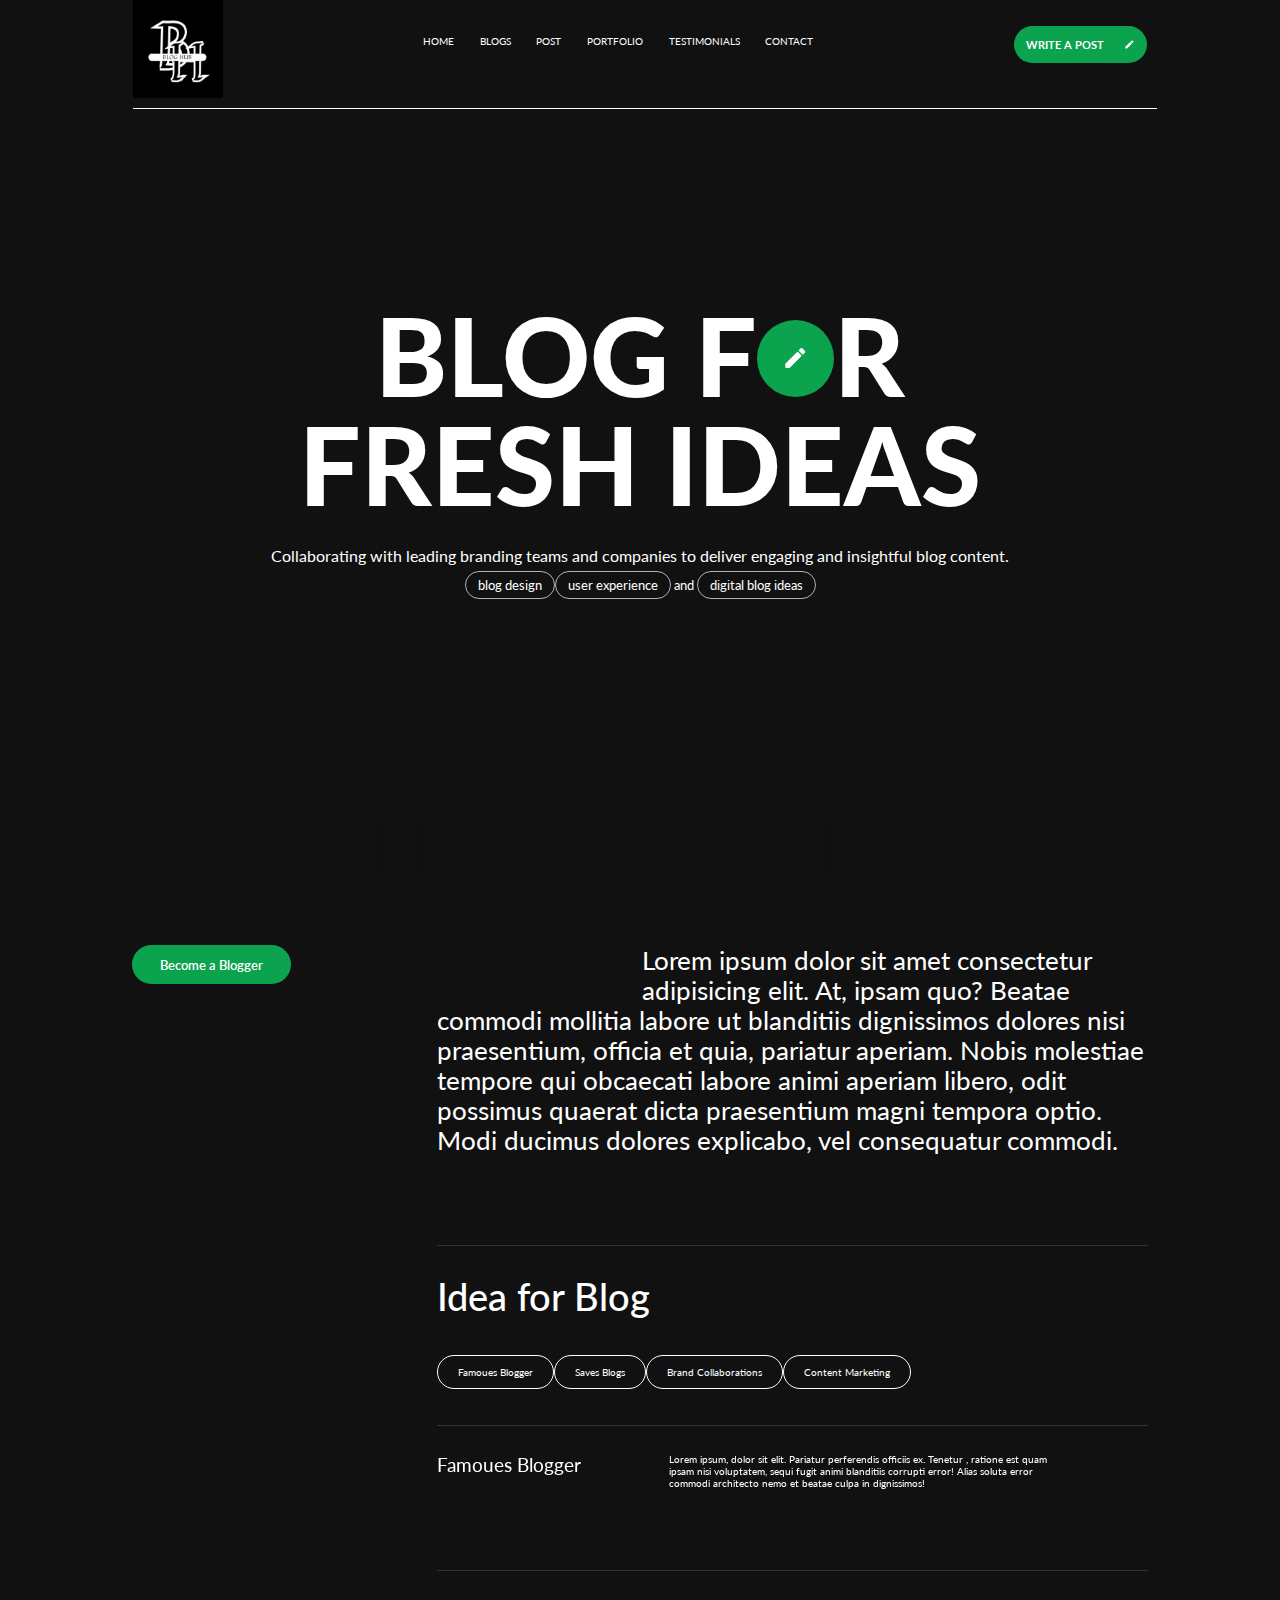
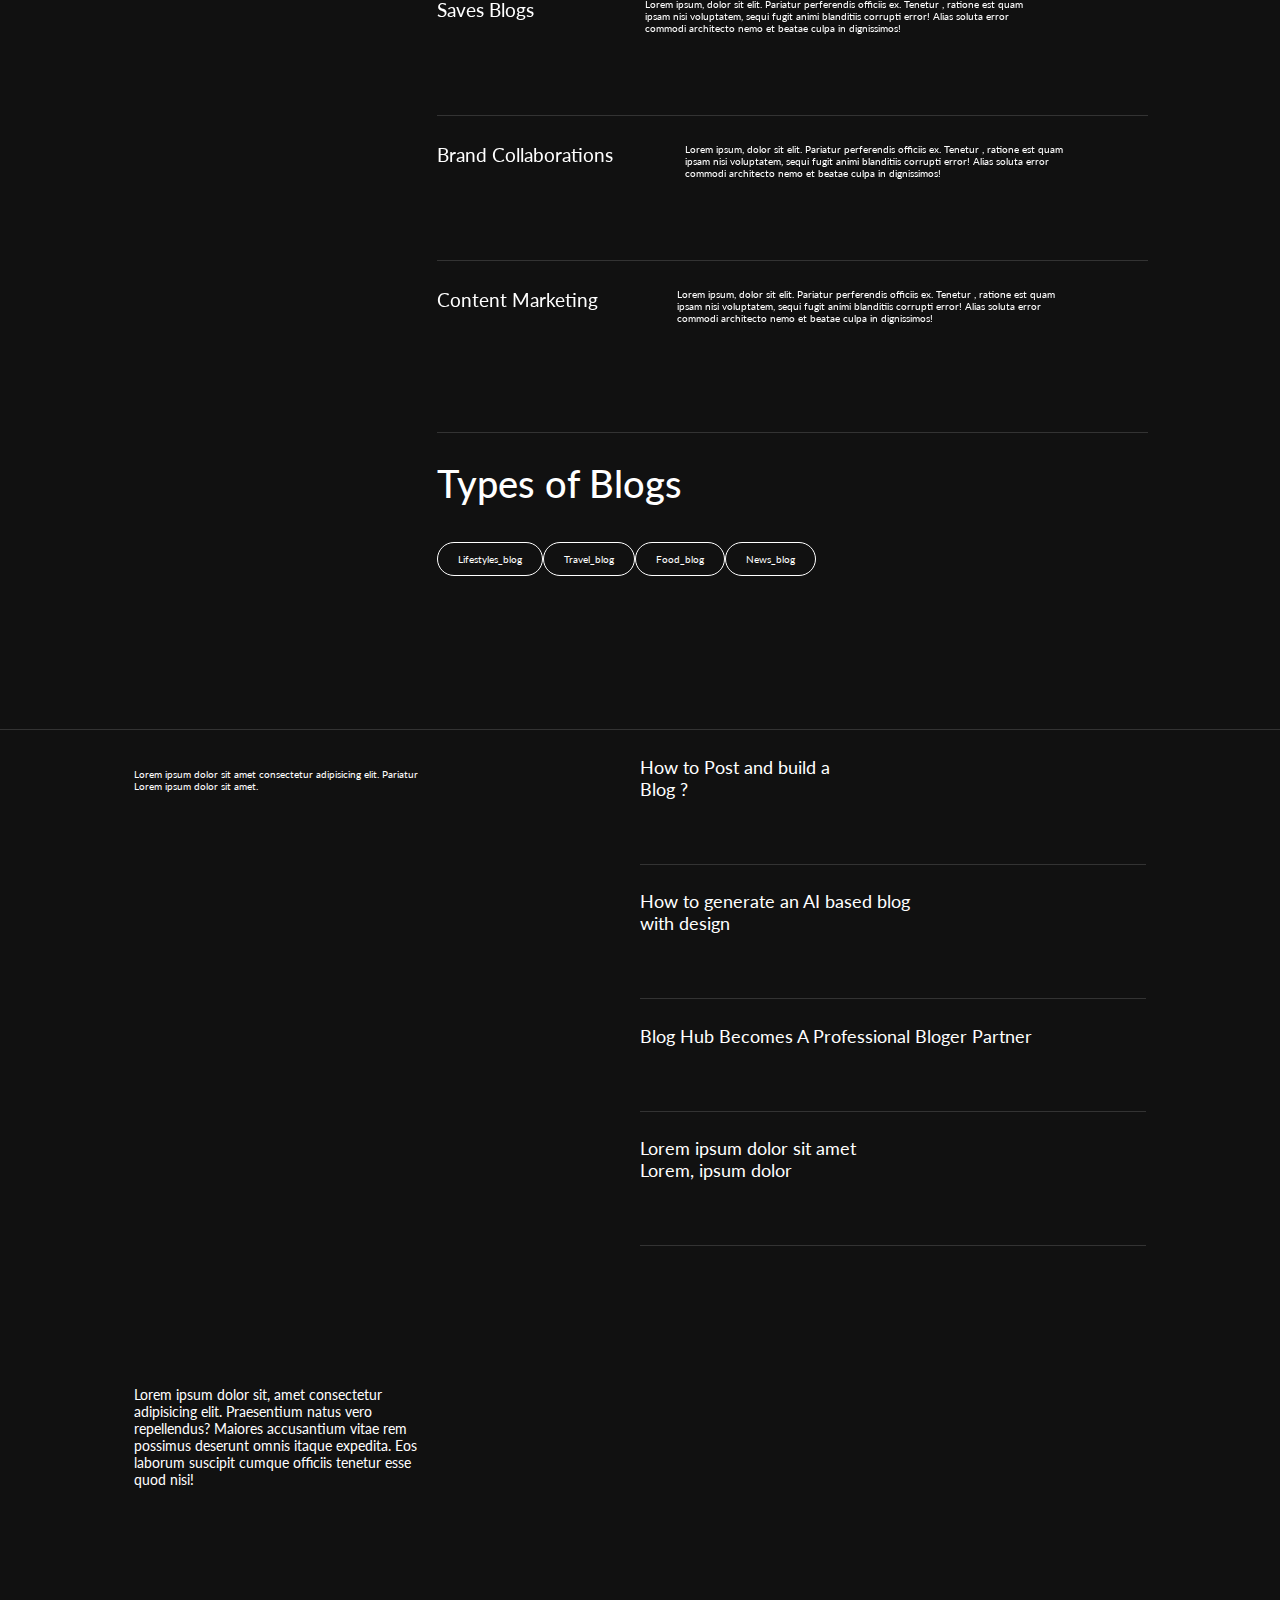
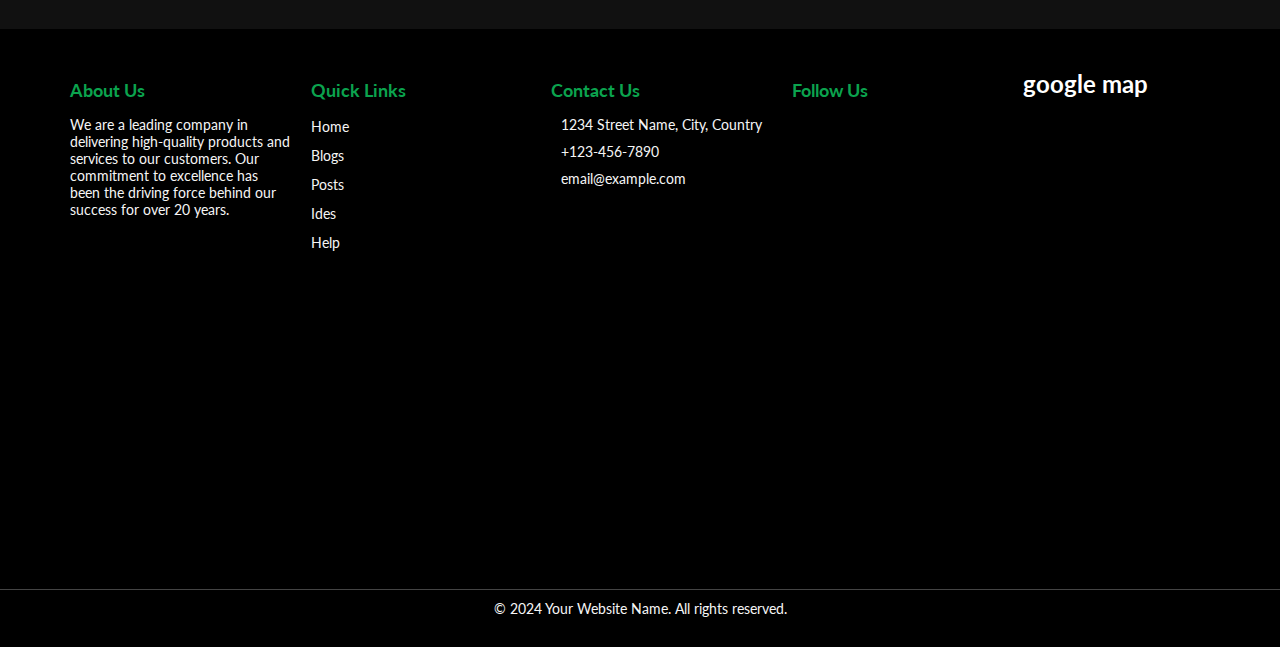
==== index.html @ 962f1be3 "index.html" ====
<!DOCTYPE html>
<html lang="en">
  <head>
    <meta charset="UTF-8" />
    <meta name="viewport" content="width=device-width, initial-scale=1.0" />
    <title>BLOG_HUB. 🪀 — Blog For Fresh Ideas | Award Winning Blog Agency</title>
    <link rel="shortcut icon" href="https://assets-global.website-files.com/64a2ab71942e1d57feb6fe39/6528221f95333ff155d01ad2_fav.gif" type="image/x-icon">
    <link rel="stylesheet" href="style.css" />
    <link rel="preconnect" href="https://fonts.googleapis.com" />
    <link rel="preconnect" href="https://fonts.gstatic.com" crossorigin />
    <link rel="stylesheet" href="https://cdn.jsdelivr.net/npm/locomotive-scroll@3.5.4/dist/locomotive-scroll.css">
    
    <link
      href="https://fonts.googleapis.com/css2?family=Lato:ital,wght@0,100;0,300;0,400;0,700;0,900;1,100;1,300;1,400;1,700;1,900&family=Playfair+Display:ital@0;1&display=swap"
      rel="stylesheet"
    />
    <!-- <link rel="stylesheet" href="https://use.fontawesome.com/releases/v5.15.4/css/all.css" integrity="sha384-DyZ88mC6Up2uqS4h/KRgHuoeGwBcD4Ng9SiP4dIRy0EXTlnuz47vAwmeGwVChigm" crossorigin="anonymous"/> -->
    <link
      rel="stylesheet"
      href="https://cdnjs.cloudflare.com/ajax/libs/font-awesome/6.6.0/css/all.min.css"
      integrity="sha512-Kc323vGBEqzTmouAECnVceyQqyqdsSiqLQISBL29aUW4U/M7pSPA/gEUZQqv1cwx4OnYxTxve5UMg5GT6L4JJg=="
      crossorigin="anonymous"
      referrerpolicy="no-referrer"
    />
    <link
      href="https://cdn.jsdelivr.net/npm/remixicon@4.5.0/fonts/remixicon.css"
      rel="stylesheet"
    />
  </head>
  <body>
    <nav>
      <img src="blog_image (2).png" alt="" srcset="" class="blog">
      <!-- <h1>BLOG HUB.</h1> -->
      <div class="nav-part2">
        <div class="nav-elem">
          <h4><a href="#">Home</a></h4>
          <h5><span>Case Studies</span></h5>
        </div>
        <div class="nav-elem">
          <h4><a href="card.html">Blogs</a></h4>
          <h5><span>🔥AI & ML</span></h5>
          <h5><span>FinTech</span></h5>
          <h5><span>RealEstate</span></h5>
          <h5><span>E-commerce</span></h5>
          <h5><span>Web3</span></h5>
        </div>
        <div class="nav-elem">
          <h4><a href="#">Post</a></h4>
          <h5><span>FinTech</span></h5>
          <h5><span>AI & ML</span></h5>
          <h5><span>RealEstate</span></h5>
          <h5><span>E-commerce</span></h5>
        </div>
        <div class="nav-elem">
          <h4><a href="#">Portfolio</a></h4>
          <h5><span>AI & ML</span></h5>
          <h5><span>FinTech</span></h5>
          <h5><span>RealEstate</span></h5>
          <h5><span>E-commerce</span></h5>
        </div>
        <div class="nav-elem">
          <h4><a href="#">Testimonials</a></h4>
          <h5><span>AI & ML</span></h5>
          <h5><span>FinTech</span></h5>
        </div>
        <div class="nav-elem">
          <h4><a href="#">Contact</a></h4>
          <h5><span>AI & ML</span></h5>
          <h5><span>FinTech</span></h5>
          <h5><span>RealEstate</span></h5>
          <h5></h5>
          <h5><span>E-commerce</span></h5>
        </div>
      </div>
      <button>
        Write a Post
        <svg fill="none" viewBox="0 0 20 20">
          <path
            fill="#fff"
            d="M2.5 14.375V17.5h3.125l9.217-9.217-3.125-3.125L2.5 14.375Zm14.758-8.508a.83.83 0 0 0 0-1.175l-1.95-1.95a.83.83 0 0 0-1.175 0l-1.525 1.525 3.125 3.125 1.525-1.525Z"
          ></path>
        </svg>
      </button>
      <div id="nav-bottom"></div>
    </nav>
    <div id="main">
      <div id="page1">
        <h1>
          Blog F<span
            ><svg class="c-bttn__morph" fill="none" viewBox="0 0 131 136">
              <path
                class="g-path"
                data-morph="end"
                fill="#fff"
                d="M48 77.457v7.224h7.224l21.307-21.306-7.224-7.225L48 77.457Zm34.118-19.67a1.919 1.919 0 0 0 0-2.716l-4.508-4.508a1.919 1.919 0 0 0-2.716 0l-3.526 3.526 7.224 7.224 3.526-3.525Z"
              ></path>
              <path
                class="g-path"
                data-morph="start"
                fill="#fff"
                d="M48 77.457v7.224h7.224l21.307-21.306-7.224-7.225L48 77.457Zm34.118-19.67a1.919 1.919 0 0 0 0-2.716l-4.508-4.508a1.919 1.919 0 0 0-2.716 0l-3.526 3.526 7.224 7.224 3.526-3.525Z"
                data-original="M65.72 109.14c10.08 0 17.76-3.78 23.04-11.34 5.4-7.68 8.1-17.64 8.1-29.88 0-12.24-2.7-22.2-8.1-29.88-5.28-7.68-12.96-11.52-23.04-11.52-9.96 0-17.7 3.84-23.22 11.52-5.4 7.68-8.1 17.64-8.1 29.88 0 12.12 2.7 22.02 8.1 29.7 5.52 7.68 13.26 11.52 23.22 11.52Zm46.08 7.02c-11.64 12.6-27.06 18.9-46.26 18.9s-34.62-6.3-46.26-18.9C7.76 103.56 2 87.48 2 67.92c0-19.56 5.76-35.64 17.28-48.24C30.92 7.08 46.34.78 65.54.78s34.62 6.3 46.26 18.9c11.64 12.6 17.46 28.68 17.46 48.24 0 19.56-5.82 35.64-17.46 48.24Z"
              ></path></svg></span
          >R
        </h1>
        <h1>Fresh Ideas</h1>
        <p>
          Collaborating with leading branding teams and companies to deliver engaging and insightful blog content.
        </p>
        <div class="page1-something">
          <h4>Blog Design</h4>
          <h4>User Experience</h4>
          <h4>and</h4>
          <h4>Digital Blog ideas</h4>
        </div>
        <div id="moving-div">
          <div id="blur-left"></div>
          <div class="move">
            <img src="https://lazarev.kiev.ua/la24/forbes.svg" alt="" />
            <img src="https://lazarev.kiev.ua/la24/adweek.svg" alt="" />
            <img src="https://lazarev.kiev.ua/la24/pmi.svg" alt="" />
            <img src="https://lazarev.kiev.ua/la24/wf.svg" alt="" />
            <img src="https://lazarev.kiev.ua/la24/adweek.svg" alt="" />
            <img src="https://lazarev.kiev.ua/la24/rd.svg" alt="" />
            <img src="https://lazarev.kiev.ua/la24/pmi.svg" alt="" />
            <img src="https://lazarev.kiev.ua/la24/webby.svg" alt="" />
            <img src="https://lazarev.kiev.ua/la24/pmi.svg" alt="" />
            <img src="https://lazarev.kiev.ua/la24/wf.svg" alt="" />
          </div>
          <div class="move">
            <img src="https://lazarev.kiev.ua/la24/forbes.svg" alt="" />
            <img src="https://lazarev.kiev.ua/la24/adweek.svg" alt="" />
            <img src="https://lazarev.kiev.ua/la24/pmi.svg" alt="" />
            <img src="https://lazarev.kiev.ua/la24/wf.svg" alt="" />
            <img src="https://lazarev.kiev.ua/la24/adweek.svg" alt="" />
            <img src="https://lazarev.kiev.ua/la24/rd.svg" alt="" />
            <img src="https://lazarev.kiev.ua/la24/pmi.svg" alt="" />
            <img src="https://lazarev.kiev.ua/la24/webby.svg" alt="" />
            <img src="https://lazarev.kiev.ua/la24/pmi.svg" alt="" />
            <img src="https://lazarev.kiev.ua/la24/wf.svg" alt="" />
          </div>
          <div id="blur-right"></div>
        </div>
      </div>

      <div id="page5">
        <button>Become a Blogger</button>
        <div id="page5-right">
          <p>
            <span></span>Lorem ipsum dolor sit amet consectetur
            <span></span>adipisicing elit. At, ipsam quo? Beatae commodi
            mollitia labore ut blanditiis dignissimos dolores nisi praesentium,
            officia et quia, pariatur aperiam. Nobis molestiae tempore qui
            obcaecati labore animi aperiam libero, odit possimus quaerat dicta
            praesentium magni tempora optio. Modi ducimus dolores explicabo, vel
            consequatur commodi.
          </p>
          <div id="page5-content">
            <div class="uiux">
              <details open>
                <summary>
                  <h1>Idea for Blog</h1>
                  <div id="flex">
                    <h4>Famoues Blogger</h4>
                    <h4>Saves Blogs</h4>
                    <h4>Brand Collaborations</h4>
                    <!-- <h4>UX Research</h4> -->
                    <h4>Content Marketing</h4>
                  </div>
                </summary>
                <div id="page-container">
                  <div class="page5-elem">
                    <div class="over"></div>
                    <h3>Famoues Blogger</h3>
                    <p>
                      Lorem ipsum, dolor sit elit. Pariatur perferendis officiis
                      ex. Tenetur , ratione est quam ipsam nisi voluptatem,
                      sequi fugit animi blanditiis corrupti error! Alias soluta
                      error commodi architecto nemo et beatae culpa in
                      dignissimos!
                    </p>
                    <i class="ri-arrow-right-up-line"></i>
                  </div>
                  <div class="page5-elem">
                    <div class="over"></div>
                    <h3>Saves Blogs</h3>
                    <p>
                      Lorem ipsum, dolor sit elit. Pariatur perferendis officiis
                      ex. Tenetur , ratione est quam ipsam nisi voluptatem,
                      sequi fugit animi blanditiis corrupti error! Alias soluta
                      error commodi architecto nemo et beatae culpa in
                      dignissimos!
                    </p>
                    <i class="ri-arrow-right-up-line"></i>
                  </div>
                  <div class="page5-elem">
                    <div class="over"></div>
                    <h3>Brand Collaborations</h3>
                    <p>
                      Lorem ipsum, dolor sit elit. Pariatur perferendis officiis
                      ex. Tenetur , ratione est quam ipsam nisi voluptatem,
                      sequi fugit animi blanditiis corrupti error! Alias soluta
                      error commodi architecto nemo et beatae culpa in
                      dignissimos!
                    </p>
                    <i class="ri-arrow-right-up-line"></i>
                  </div>
                  <div class="page5-elem">
                    <div class="over"></div>
                    <h3>Content Marketing</h3>
                    <p>
                      Lorem ipsum, dolor sit elit. Pariatur perferendis officiis
                      ex. Tenetur , ratione est quam ipsam nisi voluptatem,
                      sequi fugit animi blanditiis corrupti error! Alias soluta
                      error commodi architecto nemo et beatae culpa in
                      dignissimos!
                    </p>
                    <i class="ri-arrow-right-up-line"></i>
                  </div>
                </div>
              </details>
            </div>
            <div class="product">
              <details>
                <summary>
                  <h1>Types of Blogs</h1>
              <div id="flex">
                <h4>Lifestyles_blog</h4>
                <h4>Travel_blog</h4>
                <h4>Food_blog</h4>
                <h4>News_blog</h4>
              </div>
                </summary>
                <div id="page-container">
                  <div class="page5-elem">
                    <div class="over"></div>
                    <h3>Lifestyles_blog</h3>
                    <p>
                      Lorem ipsum, dolor sit elit. Pariatur perferendis officiis
                      ex. Tenetur , ratione est quam ipsam nisi voluptatem, sequi
                      fugit animi blanditiis corrupti error! Alias soluta error
                      commodi architecto nemo et beatae culpa in dignissimos!
                    </p>
                    <i class="ri-arrow-right-up-line"></i>
                  </div>
                  <div class="page5-elem">
                    <div class="over"></div>
                    <h3>Travel_blog</h3>
                    <p>
                      Lorem ipsum, dolor sit elit. Pariatur perferendis officiis
                      ex. Tenetur , ratione est quam ipsam nisi voluptatem, sequi
                      fugit animi blanditiis corrupti error! Alias soluta error
                      commodi architecto nemo et beatae culpa in dignissimos!
                    </p>
                    <i class="ri-arrow-right-up-line"></i>
                  </div>
                  <div class="page5-elem">
                    <div class="over"></div>
                    <h3>Food_blog</h3>
                    <p>
                      Lorem ipsum, dolor sit elit. Pariatur perferendis officiis
                      ex. Tenetur , ratione est quam ipsam nisi voluptatem, sequi
                      fugit animi blanditiis corrupti error! Alias soluta error
                      commodi architecto nemo et beatae culpa in dignissimos!
                    </p>
                    <i class="ri-arrow-right-up-line"></i>
                  </div>
                  <div class="page5-elem">
                    <div class="over"></div>
                    <h3>News_blog</h3>
                    <p>
                      Lorem ipsum, dolor sit elit. Pariatur perferendis officiis
                      ex. Tenetur , ratione est quam ipsam nisi voluptatem, sequi
                      fugit animi blanditiis corrupti error! Alias soluta error
                      commodi architecto nemo et beatae culpa in dignissimos!
                    </p>
                    <i class="ri-arrow-right-up-line"></i>
                  </div>
                </div>
              </details>
            </div>
          </div>
        </div>
      </div>
      
      <div id="page2">
        <div id="page-left">
          <p>Lorem ipsum dolor sit amet consectetur adipisicing elit. Pariatur <br />Lorem ipsum dolor sit amet.</p>
          <h5>
            Lorem ipsum dolor sit, amet consectetur adipisicing elit. Praesentium natus vero repellendus? Maiores accusantium vitae rem possimus deserunt omnis itaque expedita. Eos laborum suscipit cumque officiis tenetur esse quod nisi!

          </h5>
        </div>
        <div id="page-right">
          <div class="right-elem">
            <h2>
              How to Post and build a <br />Blog ?
            </h2>
            <img
              src="https://assets-global.website-files.com/64a5e6675a4159253d0ee3e0/65c5011d306a52274ebea027_cover.webp"
              alt=""
            />
          </div>
          <div class="right-elem">
            <h2>
              How to generate an AI based blog <br />with design
            </h2>
            <img
              src="https://assets-global.website-files.com/64a5e6675a4159253d0ee3e0/65c5011d306a52274ebea027_cover.webp"
              alt=""
            />
          </div>
          <div class="right-elem">
            <h2>Blog Hub Becomes A Professional Bloger Partner</h2>
            <img
              src="https://assets-global.website-files.com/64a5e6675a4159253d0ee3e0/65c5011d306a52274ebea027_cover.webp"
              alt=""
            />
          </div>
          <div class="right-elem">
            <h2>
              Lorem ipsum dolor sit amet <br />Lorem, ipsum dolor 
            </h2>
            <img
              src="https://assets-global.website-files.com/64a5e6675a4159253d0ee3e0/65c5011d306a52274ebea027_cover.webp"
              alt=""
            />
          </div>
        </div>
      </div>
      
      <!------Posts-------->

      


     
      <footer class="footer" id="help">
        <div class="footer-container">
            <div class="footer-about">
                <h3>About Us</h3>
                <p>We are a leading company in delivering high-quality products and services to our customers. Our commitment to excellence has been the driving force behind our success for over 20 years.</p>
            </div>
            <div class="footer-links">
                <h3>Quick Links</h3>
                <ul>
                    <li><a href="#">Home</a></li>
                    <li><a href="#">Blogs</a></li>
                    <li><a href="#">Posts</a></li>
                    <li><a href="#">Ides</a></li>
                    <li><a href="#">Help</a></li>
                </ul>
            </div>
            <div class="footer-contact">
                <h3>Contact Us</h3>
                <p><i class="fas fa-map-marker-alt"></i> 1234 Street Name, City, Country</p>
                <p><i class="fas fa-phone-alt"></i> +123-456-7890</p>
                <p><i class="fas fa-envelope"></i> email@example.com</p>
            </div>
            <div class="footer-social">
                <h3>Follow Us</h3>
                <a href="#" class="social-icon"><i class="fab fa-facebook-f"></i></a>
                <a href="#" class="social-icon"><i class="fab fa-twitter"></i></a>
                <a href="#" class="social-icon"><i class="fab fa-instagram"></i></a>
                <a href="#" class="social-icon"><i class="fab fa-linkedin-in"></i></a>
                <a href="#" class="social-icon"><i class="fab fa-youtube"></i></a>
            </div>
            <div class="footer-map">
                google map
            </div>
        </div>
        <div class="footer-bottom">
            <p>&copy; 2024 Your Website Name. All rights reserved.</p>
        </div>
    </footer>

    </div>

     <script src="https://cdn.jsdelivr.net/npm/locomotive-scroll@3.5.4/dist/locomotive-scroll.js"></script>


    <script
      src="https://cdnjs.cloudflare.com/ajax/libs/gsap/3.12.5/gsap.min.js"
      integrity="sha512-7eHRwcbYkK4d9g/6tD/mhkf++eoTHwpNM9woBxtPUBWm67zeAfFC+HrdoE2GanKeocly/VxeLvIqwvCdk7qScg=="
      crossorigin="anonymous"
      referrerpolicy="no-referrer"
    ></script>
    <script src="https://cdnjs.cloudflare.com/ajax/libs/gsap/3.12.5/ScrollTrigger.min.js" integrity="sha512-onMTRKJBKz8M1TnqqDuGBlowlH0ohFzMXYRNebz+yOcc5TQr/zAKsthzhuv0hiyUKEiQEQXEynnXCvNTOk50dg==" crossorigin="anonymous" referrerpolicy="no-referrer"></script>

    <script src="script.js"></script>
  </body>
</html>
---- style.css ----
*{
    margin: 0;
    padding: 0;
    box-sizing: border-box;
    font-family: Lato;
    color: #fff;
}
body,html{
    height: 100%;
    width: 100%;
}
.blog{
    width: 7vw; 
    height: 11vh;  
    margin-top: -3vh;
    
}
nav{
    position: fixed;
    display: flex;
    align-items: flex-start;
    /* background-color: green; */
    background-color: #111;
    height: 12vh;
    width: 100%;
    padding: 2vw 10.4vw;
    justify-content: space-between;
    z-index: 10;
}

nav a{
    text-decoration: none;
}
.nav-part2{
    display: flex;
    gap: 2vw;
    align-items: flex-start;
    padding: 1vh 0;
    position: relative;
    z-index: 10;
}
.nav-part2 h4{
    font-size: 0.76vw;
    font-weight: 400;
    text-transform: uppercase;
    margin-bottom: 2.6vw;
}
.nav-part2 h5{
    margin-bottom: 1vw;
    /* background-color: red; */
    display: none;
    overflow: hidden;
}
.nav-part2 h5 span{
    font-size: 0.74vw;
    font-weight: 400;
    transform: translateY(25px);
    display: inline-block;
    
}

nav button{
    background-color: #0BA34E;
    display: flex;
    align-items: center;
    padding: 12px 12px;
    border-radius: 50px;
    font-size: 0.85vw;
    text-transform: uppercase;
    border: none;
    font-weight: 700;
}
nav button svg{
    height: 0.85vw;
    margin-left: 1.6vw;
}
#nav-bottom{
    width: 80%;
    height: 0vh;
    position: absolute;
    /* background-color: red; */
    background-color: #111;
    top: 100%;
    z-index: 9;
    border-bottom: 1px solid #fff;
}

#page1{
    height: 100vh;
    width: 100%;
    background-color: #111;
    display: flex;
    flex-direction: column;
    justify-content: center;
    align-items: center;
    position: relative;
}
#page1 h1{
    font-size: 8.5vw;
    text-transform: uppercase;
    font-weight: 900;
    line-height: 8.5vw;
}
#page1 h1 svg{
    height: 6vw;
    width: 6vw;
    border-radius: 50%;
    background-color: #0BA34E;
}
#page1 p{
    text-align: center;
    font-weight: 400;
    margin-top: 3vh;
}
.page1-something{
    display: flex;
    justify-content: center;
    align-items: center;
}
.page1-something h4{
    font-weight: 400;
    font-size: 1vw;
    text-transform: lowercase;
    padding: 5px 12px;
    margin-top: 0.5vw;
    border: 1px solid rgba(255, 255, 255, 0.679);
    border-radius: 50px;
}
.page1-something h4:nth-last-child(2){
    border: none;
    padding: 3px;
}
#moving-div{
    /* background-color: red; */
    margin-top: 10vh;
    position: absolute;
    bottom: 3%;
    width: 44%;
    white-space: nowrap;
    padding: 1.2vw;
    overflow: hidden;
}
#moving-div .move{
    display: inline-block;
    animation-name: mobe;
    animation-duration:9s;
    animation-timing-function: linear;
    animation-iteration-count: infinite;
}
#moving-div .move img{
    height: 1vw;
    margin: 0 1.2vw;
}

@keyframes mobe {
    0%{
        transform: translateX(0);
    }   
    100%{
        transform: translateX(-100%);
    }
}
#blur-left{
    height: 100%;
    width: 20%;
    background: linear-gradient(to right, #111, transparent);
    position: absolute;
    left: 0;
    top: 0;
    z-index: 2;
}
#blur-right{
    height: 100%;
    width: 20%;
    background: linear-gradient(to right, transparent,#111);
    position: absolute;
    right: 0;
    top: 0;
    z-index: 2;
}



#page2{
    height: 100vh;
    width: 100%;
    background-color: #111;
    position: relative;
    padding: 0vw 10.5vw;
    padding-bottom: 8vw;
    display: flex;
    align-items: center;
    justify-content: space-between;
    border-top: 1px solid #333;
}
#page-left{
    height: 100%;
    width: 40%;
    /* background-color: #333; */
    display: flex;
    flex-direction: column;
    align-items: self-start;
    justify-content: space-between;
    padding: 3vw 0;
}
#page-left p{
    font-size: 0.8vw;
}
#page-left h5{
    width: 75%;
    font-weight: 400;
    font-size: 1.1vw;
}
#page-right{
    height: 100%;
    width: 50%;
    /* background-color: #333; */
}
.right-elem{
    position: relative;
    /* background-color: red; */
    padding-top: 2vw;
    padding-bottom: 5vw;
    border-bottom: 1px solid #333;
}
.right-elem h2{
    font-size: 1.4vw;
    font-weight: 400;
}
.right-elem img{
    height: 7vw;
    width: 7vw;
    border-radius: 50%;
    object-fit: cover;
    position: absolute;
    opacity: 0;
    scale: 0;
}

#page3{
    height: 100vh;
    width: 100%;
    background-color: #111;
    position: relative;
    background-image: url(https://lazarev.kiev.ua/la24/reel-cover.webp);
    background-size: cover;
    display: flex;
    align-items: center;
    justify-content: center;

}
.page3-center{
    display: flex;
    flex-direction: column;
    align-items: center;
    padding: 1vw;
    
}
.page3-center .icon{
    background-color: #fff ;
    display: flex;
    align-items: center;
    justify-content: center;
    padding: 3.3vw;
    border-radius: 50%;
}
.page3-center .icon i{
    font-size: 2.8vw;
    color: #000;
}
.page3-center h5{
    font-size: 0.8vw;
    padding: 10px 20px;
    text-transform: uppercase;
    background-color: #fff;
    color: #000;
    border-radius: 50px;
    margin-top: 0.5vw;
    font-weight: 700;
    opacity: 0;
    transition: all ease 0.5s;
    transform: translateY(16%);
}
.page3-center:hover h5{
    opacity: 1;
    transform: translateY(0%);
}
#page3 video{
    height: 100%;
    width: 100%;
    position: absolute;
    object-fit: cover;
    transform: scaleX(0.7) scaleY(0);
    opacity: 0;
    border-radius: 30px;
    z-index: 1000;
}

#page3Next{
    display: flex;
    justify-content: space-between;
    margin-top: 8vw;
    height: 88vh;
    width: 100%;
    padding: 0 10.5vw;
    /* background-color: #000; */
}
.page3Next-right{
    width: 40%;
    background-color: white;
    
}
.page3Next-right h2{
    color: #000;
    font-size: 3vw;
    font-weight: 700;
    width: 70%;
}
.page3Next-left{
    width: 60%;
    background-color: white;
    display: flex;
    flex-direction: column;
    justify-content: space-between;
    padding-left: 7vw;
}
.page3Next-p h4{
    font-weight: 600;
    font-size: 1vw;
    color: rgba(128, 128, 128, 0.775);
}
.page3Next-p p{
    font-size: 1.5vw;
    line-height: 2.1vw;
    font-weight: 400;
    color: #000;
    width: 90%;
    margin-top: 2vw;
}

#page4{
    min-height: 100vh;
    width: 100%;
    background-color: #fff;
    position: relative;
    padding-bottom: 5vw;
}
.section{
    height: 72vh;
    width: 100%;
    display: flex;
    align-items: center;
    justify-content: space-between;
    padding: 13vh 10vw;
    padding-bottom: 0;
}
.sec-left{
    height: 100%;
    width: 25%;
    /* background-color: aqua; */
    padding-top: 3vh;
    border-top: 2px solid #000 ;
}
.sec-left h2{
    font-size: 2.1vw;
    font-weight: 500;
    color: #000;
}
.sec-left p{
    color: #000;
    margin-top: 8vh;
    font-size: 1.2vw;
}
.sec-right{
    height: 100%;
    width: 70%;
    background-color:blanchedalmond ;
    position: relative;
}
.sec-right img{
    height: 100%;
    width: 100%;
    object-fit: cover;
}
.sec-right video{
    height: 100%;
    width: 100%;
    position: absolute;
    top: 0;
    left: 0;
    object-fit: cover;
    opacity: 0;
    transition: opacity ease 0.1s;
}

#page5{
    min-height: 100vh;
    width: 100%;
    background-color: #111;
    position: relative;
    display: flex;
    align-items: flex-start;
    justify-content: space-between;
    padding: 5vh 10.3vw;
}
#page5>button{
    background-color: #0BA34E;
    padding: 0.9vw 2.2vw;
    font-size: 1vw;
    font-weight: 600;
    border-radius: 50px;
    border: none;
    position: sticky;
    top: 15%;
}
#page5-right{
    width: 70%;
}
#page5-right>p{
    font-size: 2vw;
}
#page5-right>p span{
    width: 16vw;
    display: inline-block;
}
#page5-content{
    width: 100%;
    margin-top: 5vh;
    padding: 5vh 0;
    
}
#page5-content h1{
    font-size: 3vw;
    font-weight: 500;
}
#page5-content #flex{
    display: flex;
    margin-top: 4vh;
    margin-bottom: 4vh;
}
#page5-content #flex h4{
    border-radius: 50px;
    border: 1px solid #fff;
    padding: 10px 20px;
    font-weight: 400;
    font-size: 0.8vw;
}
.page5-elem{
    display: flex;
    align-items: flex-start;
    justify-content: space-between;
    padding-top: 3vh;
    padding-bottom: 9vh;
    border-top: 1px solid #333;
    position: relative;
    overflow: hidden;
    transition: all cubic-bezier(0.19, 1, 0.22, 1) 1s;
}
.page5-elem p{
    width: 55%;
    font-size: 0.8vw;
    position: relative;
    z-index: 8;
}
.page5-elem h3{
    font-size: 1.5vw;
    font-weight: 400;
    position: relative;
    z-index: 8;
    transition: all cubic-bezier(0.19, 1, 0.22, 1) 1s;
}
.page5-elem i{
    font-size: 1vw;
    position: relative;
    z-index: 8;
    transition: all cubic-bezier(0.19, 1, 0.22, 1) 1s;
}
.over{
    height: 100%;
    width: 100%;
    background-color: #222 ;
    position: absolute;
    top: 0;
    transform: translateY(-100%);
    opacity: 0;
    transition: all cubic-bezier(0.19, 1, 0.22, 1) 1s;
    /* transition: all ease-out 1s; */
   
}
.page5-elem:hover h3{
       padding-left: 1vw;
}
.page5-elem:hover i{
    padding-right: 1vw;
}
.page5-elem:hover .over{
    transform: translateY(0%);
    opacity: 1;
}
.page5-elem:hover{
    border-top: 2px solid #fff;
}
summary::marker{
    opacity: 0;
}

summary::marker{
    content: "";
}
.uiux{
    border-top: 1px solid #333;
    padding: 3vh 0;
}
.product{
    border-top: 1px solid #333;
    padding: 3vh 0;
}
#page6{
    min-height: 100vh;
    width: 100%;
    background-color: #fff;
    padding: 8vh 10vw;
    
}
#page6>h1{
    font-size: 5.5vw;
    color: #000;
    /* background-color: red; */
    padding-left: 23vw;
    padding-right: 7vw;
    line-height: 5.8vw;
    padding-bottom: 10vh;
    border-bottom: 1px solid #dadada;
}
#page6-content{
    /* background-color: red; */
    display: flex;
    align-items: self-start;
    justify-content: space-between;
    margin-top: 5vh;
}
#page6-content #right-6{
    width: 70%;
}
#page6-content #right-6 p{
    font-size: 1.5vw;
    color: #000;
    margin-bottom: 5vh;
    width: 80%;
}
#blue-btn {
    background-color: #4f5bff;
    width: 15vw;
    height: 3.5vw;
    border-radius: 100px;
    display: flex;
    align-items: center;
    justify-content: center;
}
#blue-btn h4{
    position: absolute;
    text-transform: uppercase;
    font-size: 0.85 vw;
    font-weight: 600;
}
#blue-btn h4 i{
    font-size: 1vw;
    font-weight: 200;
    margin-left: 0.5vw;
}
#page6-bottom{
    height: 45vh;
    width: 100%;
    /* background-color: red; */
    border: 1px solid #dadada;
    display: flex;
    justify-content: center;
    align-items: flex-start;
    color: #000;
}
#btm6-part1{
    border-right: 1px solid #dadada;
    width: 30%;
    /* background-color: grey; */
    height: 100%;
}
#btm6-part2{
    border-right: 1px solid #dadada;
    width: 28%;
    /* background-color: grey; */
    height: 100%;
}
#btm6-part3{
    border-right: 1px solid #dadada;
    width: 15%;
    /* background-color: grey; */
    height: 100%;
}
#btm6-part4{
    border-right: 1px solid #dadada;
    width: 15%;
    /* background-color: grey; */
    height: 100%;
}
#btm6-part5{
    /* border-right: 1px solid #dadada; */
    width: 15%;
    /* background-color: grey; */
    height: 100%;
}
.btm6-parts{
    padding: 3vh 1vw;
}
.btm6-parts h5{
    color: #000;
    font-weight: 500;
    font-size: 0.85vw;
    margin-bottom:4vh;
}
.btm6-parts h4{
    background-color: #111;
    width: 75%;
    padding: 5px 10px;
    margin-bottom: 0.3vh;
    border-radius: 50px;
    font-size: 0.85vw;
    font-weight: 500;
    display: flex;
    align-items: center;
}
.btm6-parts h4 span{
    background-color: #333;
    height: 1.5vw;
    width: 1.5vw;
    padding: 0.5vw;
    border-radius: 50px;
    display: flex;
    align-items: center;
    justify-content: center;
    border-radius: 50%;
    margin-right: 1vw;
}
#btm6-part2 h4:nth-child(2){
    transform: translateX(0);
}
#btm6-part2 h4:nth-child(3){
    transform: translateX(10%);
}
#btm6-part2 h4:nth-child(4){
    transform: translateX(20%);
}
#btm6-part2 h4:nth-child(5){
    transform: translateX(30%);
}
#btm6-part2 h4:nth-child(6){
    transform: translateX(40%);
}
#btm6-part2 h4:nth-child(7){
    transform: translateX(50%);
}

.footer {
    position: relative;
    background-color: black;
    color: #fff;
    padding: 40px 0 20px;
    width: 100%;
}

.footer-container {
    height: 500px;
    display: flex;
    justify-content: space-between;
    align-items: flex-start;
    max-width: 1200px;
    margin: 0 auto;
    padding: 0 20px;
    flex-wrap: wrap;
}

.footer-about,
.footer-links,
.footer-contact,
.footer-social {
    flex: 1;
    margin: 10px;
    width: 580px;
}

.footer h3 {
    margin-bottom: 15px;
    font-size: 18px;
    color: #0BA34E;
}

.footer p,
.footer a {
    font-size: 14px;
    color: whitesmoke;
    text-decoration: none;
    margin-bottom: 10px;
}

.footer a:hover {
    color: #0BA34E;
}

.footer-links ul {
    list-style: none;
    padding: 0;
}

.footer-links ul li {
    margin-bottom: 10px;
}

.footer-contact p {
    display: flex;
    align-items: center;
}

.footer-contact i {
    margin-right: 10px;
    color: #0BA34E;
}

.footer-social a {
    color: whitesmoke;
    font-size: 18px;
    margin-right: 15px;
    transition: color 0.3s ease;
}

.footer-social a:hover {
    color: #0BA34E;
}

.footer-map{
    background-image: url(location.png);
    height: 200px;
    width: 17%;
    background-size: cover;
    background-repeat: no-repeat;
    font-size: x-large;
    font-weight: bold;
    color: white;
}
.footer-bottom {
    text-align: center;
    margin-top: 20px;
    padding-top: 10px;
    border-top: 1px solid #444;
    color: #ccc;
    font-size: 14px;
}
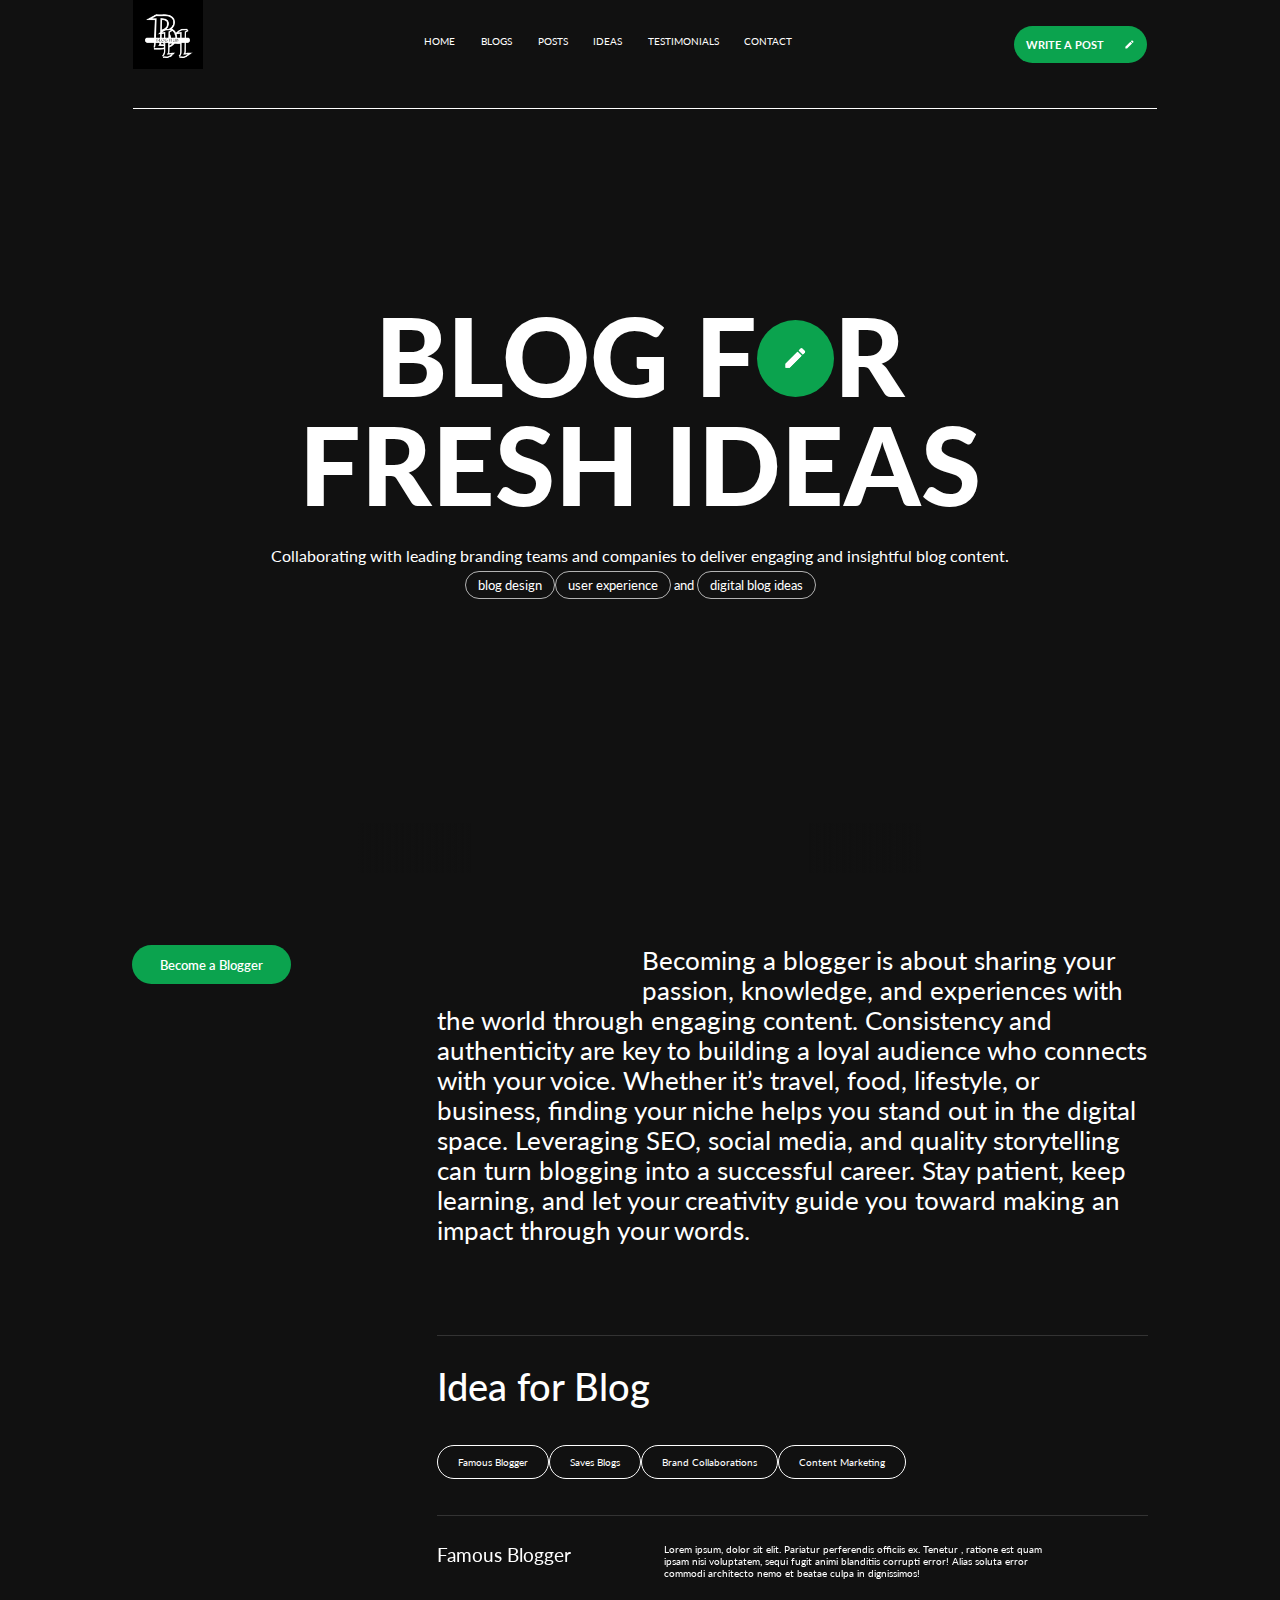
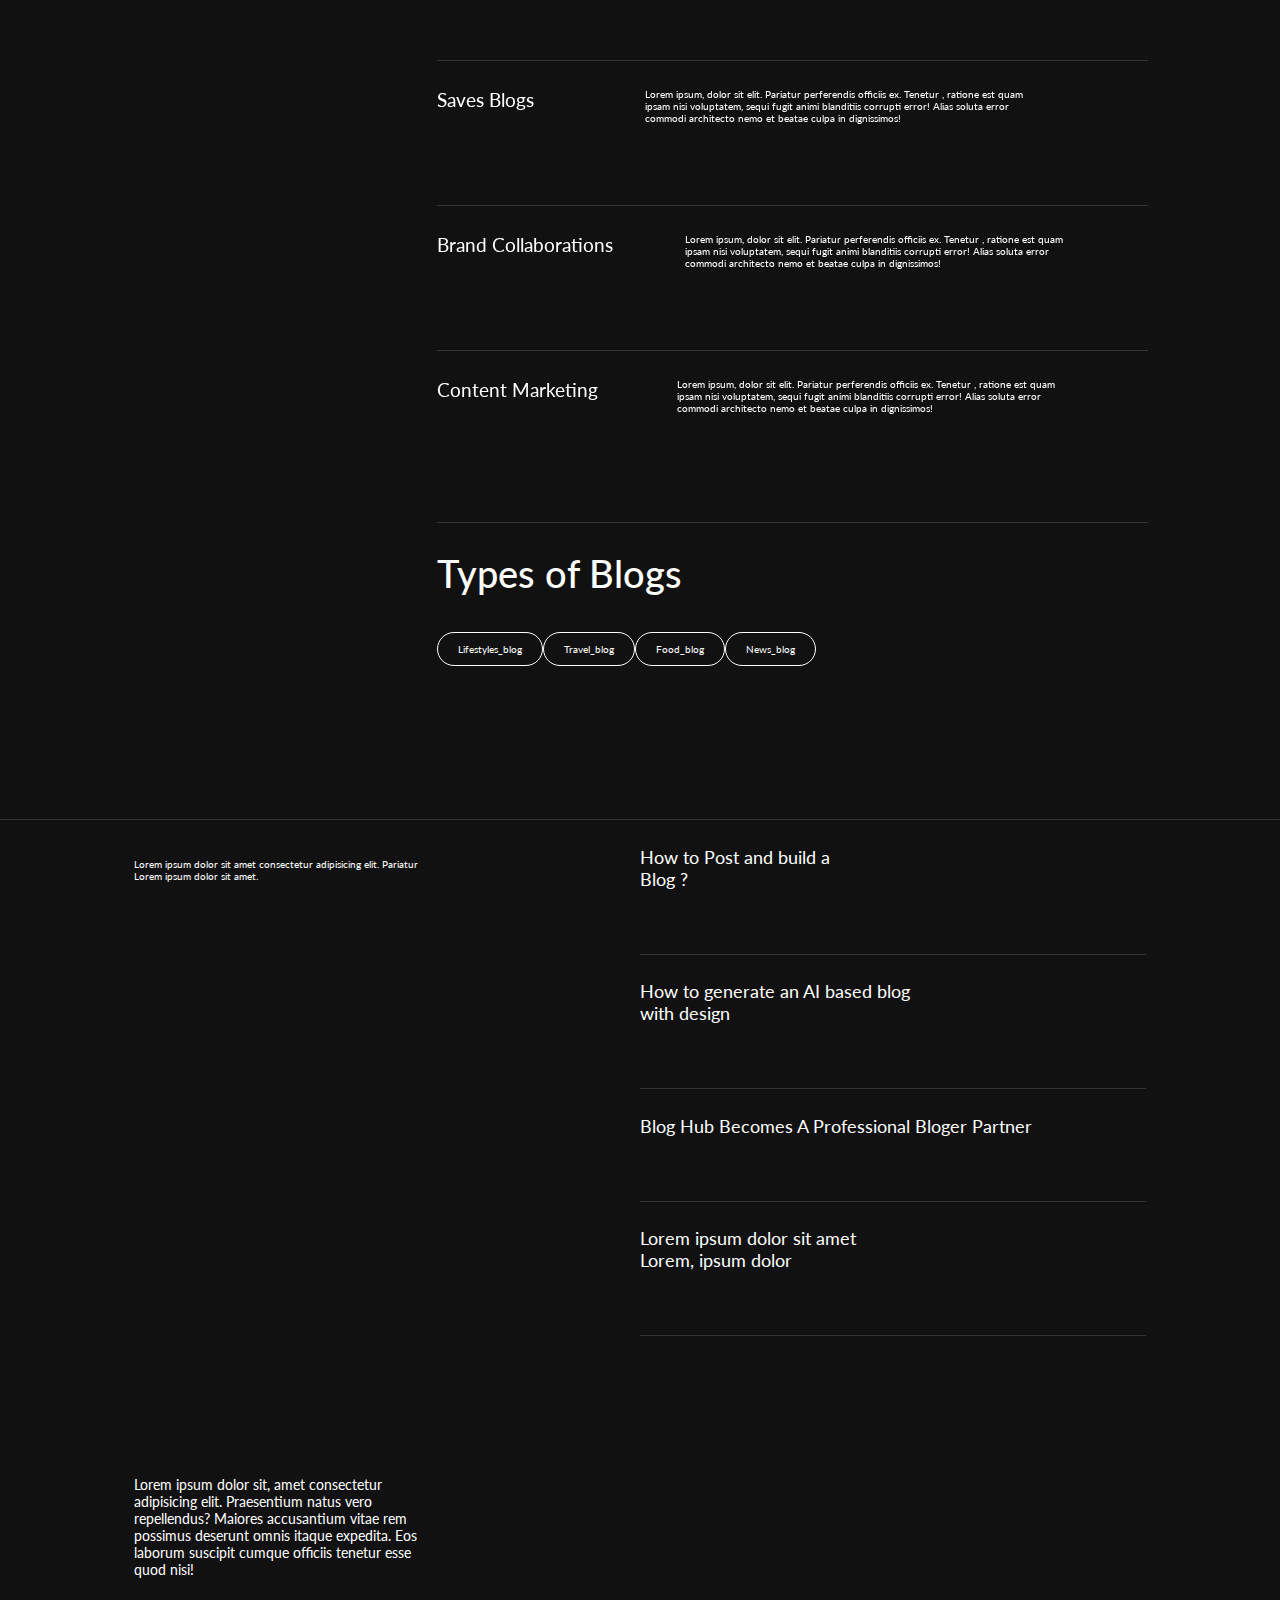
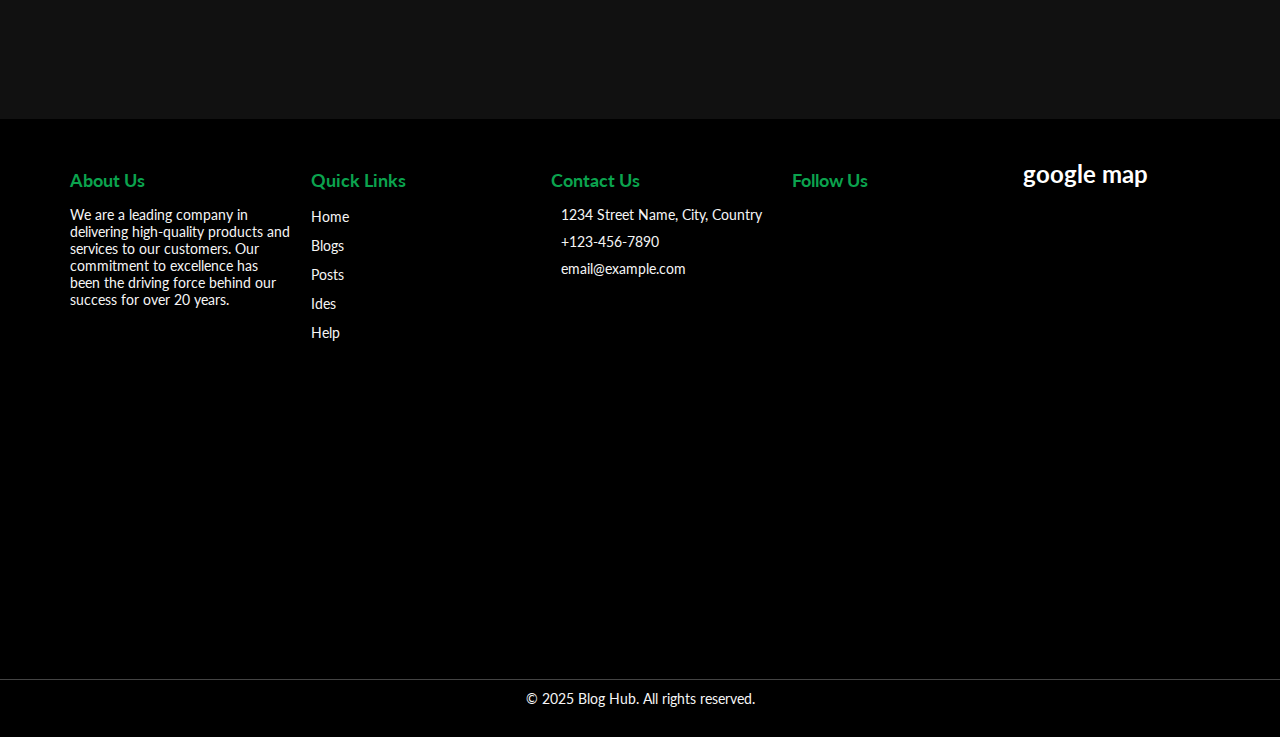
==== commit b998d16f: "Update index.html" ====
--- a/index.html
+++ b/index.html
@@ -29,11 +29,11 @@
   </head>
   <body>
     <nav>
-      <img src="blog_image (2).png" alt="" srcset="" class="blog">
+      <img src="blog_image (2).png" alt="Logo" class="blog" style="width: 70px; height: auto;">
       <!-- <h1>BLOG HUB.</h1> -->
       <div class="nav-part2">
         <div class="nav-elem">
-          <h4><a href="#">Home</a></h4>
+          <h4><a href="#main">Home</a></h4>
           <h5><span>Case Studies</span></h5>
         </div>
         <div class="nav-elem">
@@ -45,26 +45,26 @@
           <h5><span>Web3</span></h5>
         </div>
         <div class="nav-elem">
-          <h4><a href="#">Post</a></h4>
+          <h4><a href="#blur-right">Posts</a></h4>
           <h5><span>FinTech</span></h5>
           <h5><span>AI & ML</span></h5>
           <h5><span>RealEstate</span></h5>
           <h5><span>E-commerce</span></h5>
         </div>
         <div class="nav-elem">
-          <h4><a href="#">Portfolio</a></h4>
+          <h4><a href="#flex">Ideas</a></h4>
           <h5><span>AI & ML</span></h5>
           <h5><span>FinTech</span></h5>
           <h5><span>RealEstate</span></h5>
           <h5><span>E-commerce</span></h5>
         </div>
         <div class="nav-elem">
-          <h4><a href="#">Testimonials</a></h4>
+          <h4><a>Testimonials</a></h4>
           <h5><span>AI & ML</span></h5>
           <h5><span>FinTech</span></h5>
         </div>
         <div class="nav-elem">
-          <h4><a href="#">Contact</a></h4>
+          <h4><a href="#footer1">Contact</a></h4>
           <h5><span>AI & ML</span></h5>
           <h5><span>FinTech</span></h5>
           <h5><span>RealEstate</span></h5>
@@ -142,18 +142,13 @@
           <div id="blur-right"></div>
         </div>
       </div>
-
+      
       <div id="page5">
         <button>Become a Blogger</button>
         <div id="page5-right">
           <p>
-            <span></span>Lorem ipsum dolor sit amet consectetur
-            <span></span>adipisicing elit. At, ipsam quo? Beatae commodi
-            mollitia labore ut blanditiis dignissimos dolores nisi praesentium,
-            officia et quia, pariatur aperiam. Nobis molestiae tempore qui
-            obcaecati labore animi aperiam libero, odit possimus quaerat dicta
-            praesentium magni tempora optio. Modi ducimus dolores explicabo, vel
-            consequatur commodi.
+            <span></span>Becoming a blogger is about sharing your
+            <span></span>passion, knowledge, and experiences with the world through engaging content. Consistency and authenticity are key to building a loyal audience who connects with your voice. Whether it’s travel, food, lifestyle, or business, finding your niche helps you stand out in the digital space. Leveraging SEO, social media, and quality storytelling can turn blogging into a successful career. Stay patient, keep learning, and let your creativity guide you toward making an impact through your words.
           </p>
           <div id="page5-content">
             <div class="uiux">
@@ -161,7 +156,7 @@
                 <summary>
                   <h1>Idea for Blog</h1>
                   <div id="flex">
-                    <h4>Famoues Blogger</h4>
+                    <h4>Famous Blogger</h4>
                     <h4>Saves Blogs</h4>
                     <h4>Brand Collaborations</h4>
                     <!-- <h4>UX Research</h4> -->
@@ -171,7 +166,7 @@
                 <div id="page-container">
                   <div class="page5-elem">
                     <div class="over"></div>
-                    <h3>Famoues Blogger</h3>
+                    <h3>Famous Blogger</h3>
                     <p>
                       Lorem ipsum, dolor sit elit. Pariatur perferendis officiis
                       ex. Tenetur , ratione est quam ipsam nisi voluptatem,
@@ -317,7 +312,7 @@
               alt=""
             />
           </div>
-          <div class="right-elem">
+          <div class="right-elem" id="footer1">
             <h2>
               Lorem ipsum dolor sit amet <br />Lorem, ipsum dolor 
             </h2>
@@ -328,14 +323,8 @@
           </div>
         </div>
       </div>
-      
-      <!------Posts-------->
-
-      
-
-
-     
-      <footer class="footer" id="help">
+
+      <footer class="footer">
         <div class="footer-container">
             <div class="footer-about">
                 <h3>About Us</h3>
@@ -370,7 +359,7 @@
             </div>
         </div>
         <div class="footer-bottom">
-            <p>&copy; 2024 Your Website Name. All rights reserved.</p>
+            <p>&copy; 2025 Blog Hub. All rights reserved.</p>
         </div>
     </footer>
 
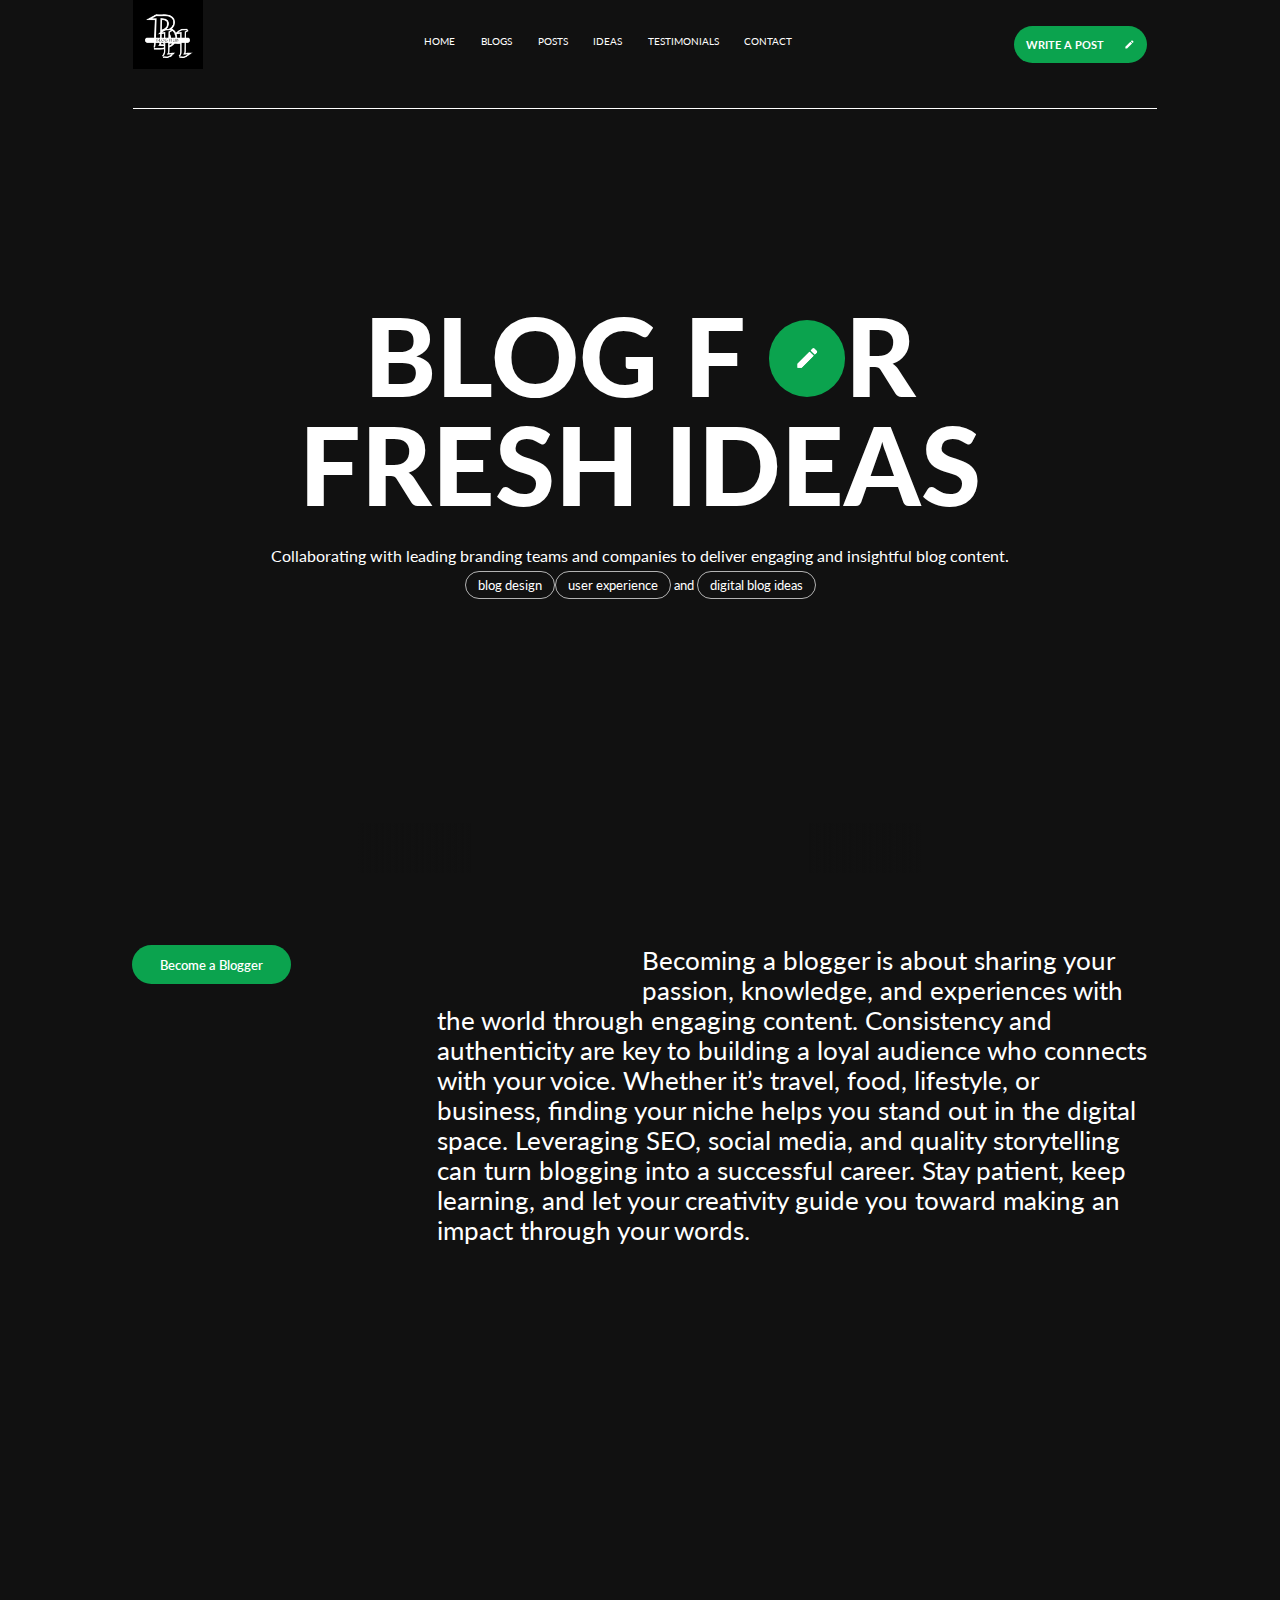
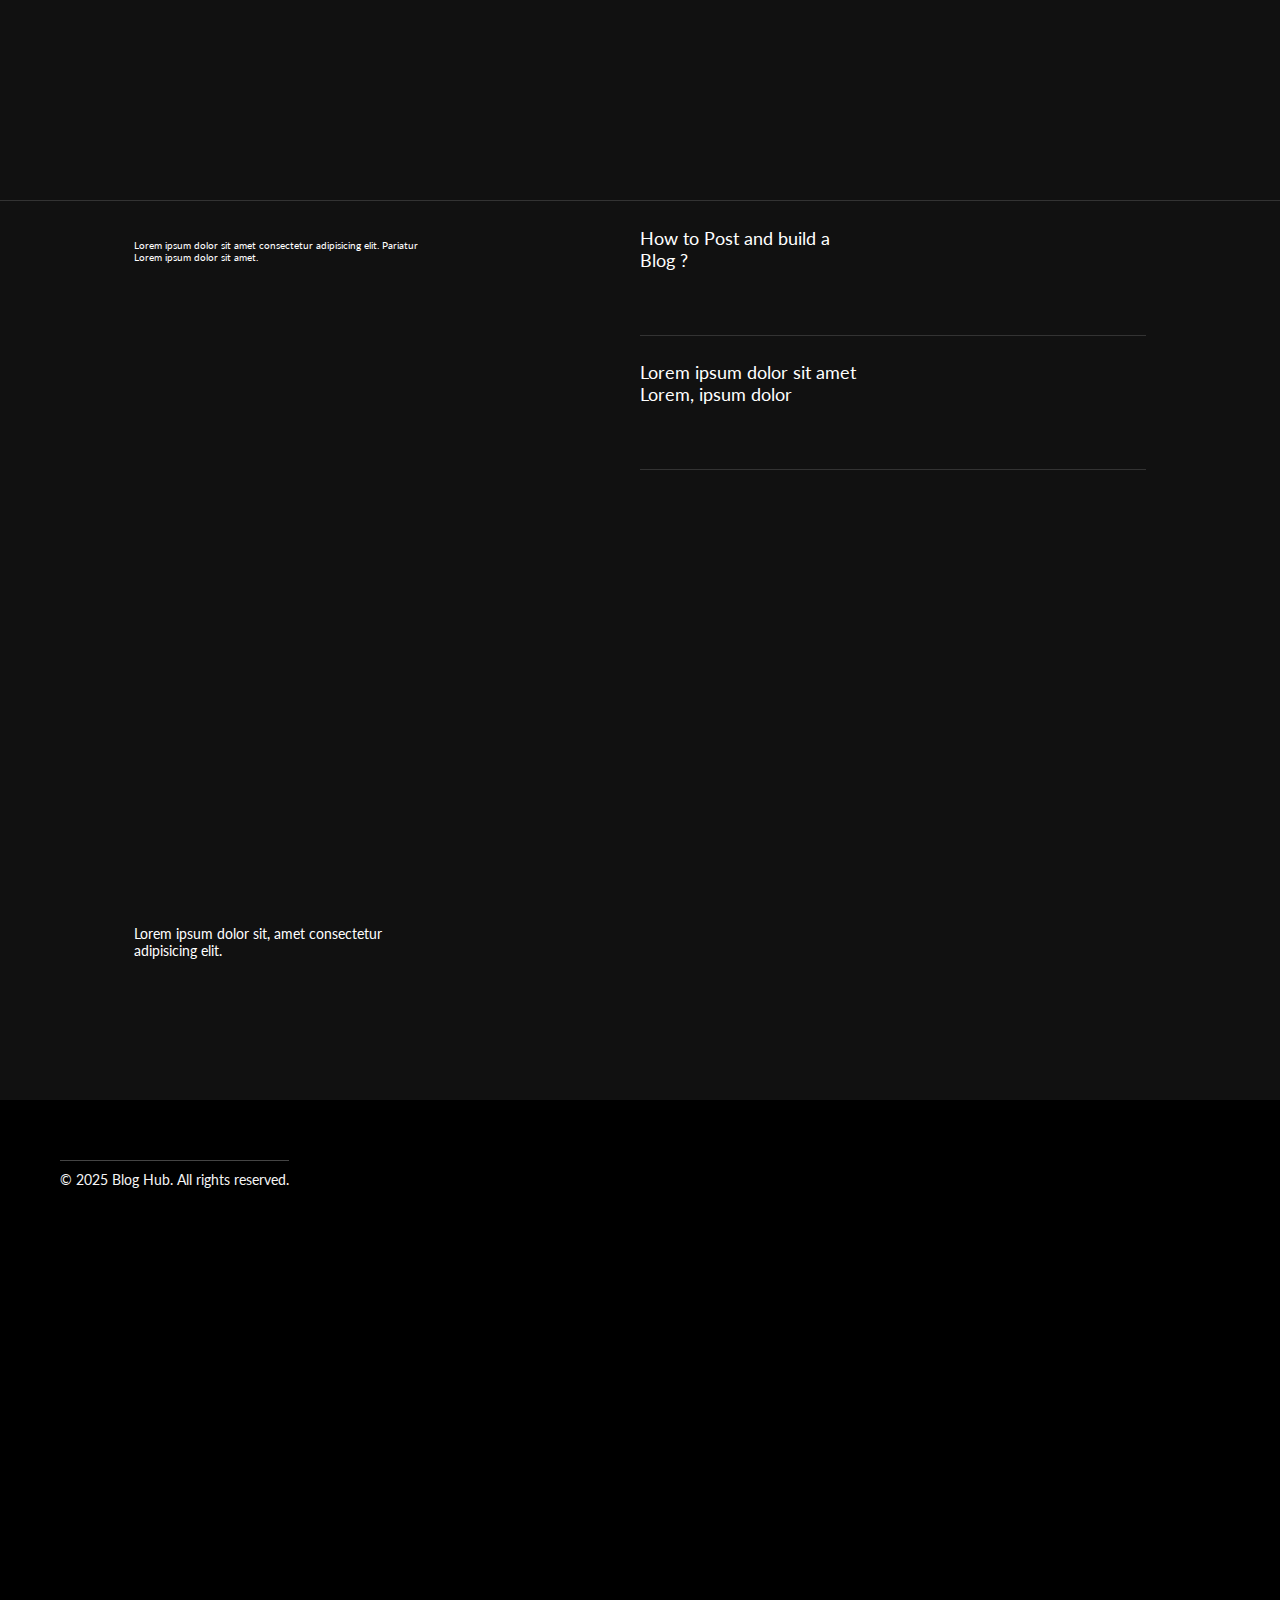
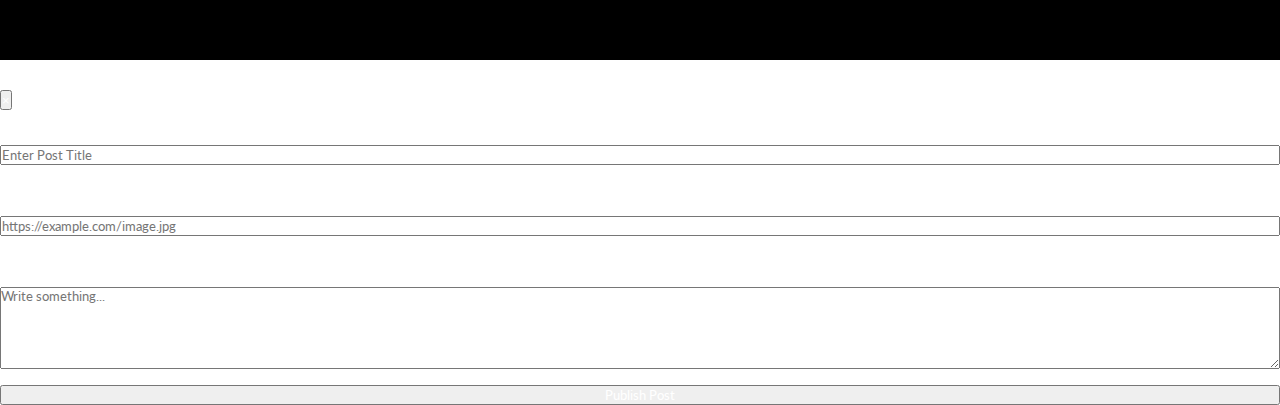
==== commit 14187012: "Update index.html" ====
--- a/index.html
+++ b/index.html
@@ -2,19 +2,32 @@
 <html lang="en">
   <head>
     <meta charset="UTF-8" />
-    <meta name="viewport" content="width=device-width, initial-scale=1.0" />
+    <meta name="viewport" content="width=device-width, initial-scale=1.0"/>
     <title>BLOG_HUB. 🪀 — Blog For Fresh Ideas | Award Winning Blog Agency</title>
-    <link rel="shortcut icon" href="https://assets-global.website-files.com/64a2ab71942e1d57feb6fe39/6528221f95333ff155d01ad2_fav.gif" type="image/x-icon">
+    <link
+      rel="shortcut icon"
+      href="https://assets-global.website-files.com/64a2ab71942e1d57feb6fe39/6528221f95333ff155d01ad2_fav.gif"
+      type="image/x-icon"
+    />
+
+    <!-- MAIN STYLES -->
     <link rel="stylesheet" href="style.css" />
-    <link rel="preconnect" href="https://fonts.googleapis.com" />
-    <link rel="preconnect" href="https://fonts.gstatic.com" crossorigin />
-    <link rel="stylesheet" href="https://cdn.jsdelivr.net/npm/locomotive-scroll@3.5.4/dist/locomotive-scroll.css">
-    
-    <link
-      href="https://fonts.googleapis.com/css2?family=Lato:ital,wght@0,100;0,300;0,400;0,700;0,900;1,100;1,300;1,400;1,700;1,900&family=Playfair+Display:ital@0;1&display=swap"
-      rel="stylesheet"
-    />
-    <!-- <link rel="stylesheet" href="https://use.fontawesome.com/releases/v5.15.4/css/all.css" integrity="sha384-DyZ88mC6Up2uqS4h/KRgHuoeGwBcD4Ng9SiP4dIRy0EXTlnuz47vAwmeGwVChigm" crossorigin="anonymous"/> -->
+
+    <!-- Locomotive Scroll CSS -->
+    <link
+      rel="stylesheet"
+      href="https://cdn.jsdelivr.net/npm/locomotive-scroll@3.5.4/dist/locomotive-scroll.css"
+    />
+
+    <!-- Google Fonts -->
+    <link rel="preconnect" href="https://fonts.googleapis.com"/>
+    <link rel="preconnect" href="https://fonts.gstatic.com" crossorigin/>
+    <link
+      href="https://fonts.googleapis.com/css2?family=Lato:ital,wght@0,100;0,300;0,400;0,700;0,900&display=swap"
+      rel="stylesheet"
+    />
+
+    <!-- Font Awesome -->
     <link
       rel="stylesheet"
       href="https://cdnjs.cloudflare.com/ajax/libs/font-awesome/6.6.0/css/all.min.css"
@@ -22,57 +35,50 @@
       crossorigin="anonymous"
       referrerpolicy="no-referrer"
     />
+    <!-- Remix Icons -->
     <link
       href="https://cdn.jsdelivr.net/npm/remixicon@4.5.0/fonts/remixicon.css"
       rel="stylesheet"
     />
   </head>
+
   <body>
+    <!-- NAVIGATION -->
     <nav>
-      <img src="blog_image (2).png" alt="Logo" class="blog" style="width: 70px; height: auto;">
-      <!-- <h1>BLOG HUB.</h1> -->
+      <img
+        src="blog_image (2).png"
+        alt="Logo"
+        class="blog"
+        style="width: 70px; height: auto"
+      />
       <div class="nav-part2">
         <div class="nav-elem">
           <h4><a href="#main">Home</a></h4>
-          <h5><span>Case Studies</span></h5>
-        </div>
-        <div class="nav-elem">
-          <h4><a href="card.html">Blogs</a></h4>
-          <h5><span>🔥AI & ML</span></h5>
-          <h5><span>FinTech</span></h5>
-          <h5><span>RealEstate</span></h5>
-          <h5><span>E-commerce</span></h5>
-          <h5><span>Web3</span></h5>
+          
+        </div>
+        <div class="nav-elem">
+          <h4><a href="posts.html">Blogs</a></h4>
+          
         </div>
         <div class="nav-elem">
           <h4><a href="#blur-right">Posts</a></h4>
-          <h5><span>FinTech</span></h5>
-          <h5><span>AI & ML</span></h5>
-          <h5><span>RealEstate</span></h5>
-          <h5><span>E-commerce</span></h5>
+          
         </div>
         <div class="nav-elem">
           <h4><a href="#flex">Ideas</a></h4>
-          <h5><span>AI & ML</span></h5>
-          <h5><span>FinTech</span></h5>
-          <h5><span>RealEstate</span></h5>
-          <h5><span>E-commerce</span></h5>
+         
         </div>
         <div class="nav-elem">
           <h4><a>Testimonials</a></h4>
-          <h5><span>AI & ML</span></h5>
-          <h5><span>FinTech</span></h5>
+         
         </div>
         <div class="nav-elem">
           <h4><a href="#footer1">Contact</a></h4>
-          <h5><span>AI & ML</span></h5>
-          <h5><span>FinTech</span></h5>
-          <h5><span>RealEstate</span></h5>
-          <h5></h5>
-          <h5><span>E-commerce</span></h5>
-        </div>
-      </div>
-      <button>
+         
+        </div>
+      </div>
+      <!-- Button to Open "Write a Post" Modal -->
+      <button id="writePostBtn">
         Write a Post
         <svg fill="none" viewBox="0 0 20 20">
           <path
@@ -83,10 +89,14 @@
       </button>
       <div id="nav-bottom"></div>
     </nav>
+
+    <!-- MAIN CONTENT SCROLLER -->
     <div id="main">
+      <!-- PAGE 1 -->
       <div id="page1">
         <h1>
-          Blog F<span
+          Blog F
+          <span
             ><svg class="c-bttn__morph" fill="none" viewBox="0 0 131 136">
               <path
                 class="g-path"
@@ -99,13 +109,14 @@
                 data-morph="start"
                 fill="#fff"
                 d="M48 77.457v7.224h7.224l21.307-21.306-7.224-7.225L48 77.457Zm34.118-19.67a1.919 1.919 0 0 0 0-2.716l-4.508-4.508a1.919 1.919 0 0 0-2.716 0l-3.526 3.526 7.224 7.224 3.526-3.525Z"
-                data-original="M65.72 109.14c10.08 0 17.76-3.78 23.04-11.34 5.4-7.68 8.1-17.64 8.1-29.88 0-12.24-2.7-22.2-8.1-29.88-5.28-7.68-12.96-11.52-23.04-11.52-9.96 0-17.7 3.84-23.22 11.52-5.4 7.68-8.1 17.64-8.1 29.88 0 12.12 2.7 22.02 8.1 29.7 5.52 7.68 13.26 11.52 23.22 11.52Zm46.08 7.02c-11.64 12.6-27.06 18.9-46.26 18.9s-34.62-6.3-46.26-18.9C7.76 103.56 2 87.48 2 67.92c0-19.56 5.76-35.64 17.28-48.24C30.92 7.08 46.34.78 65.54.78s34.62 6.3 46.26 18.9c11.64 12.6 17.46 28.68 17.46 48.24 0 19.56-5.82 35.64-17.46 48.24Z"
-              ></path></svg></span
+              ></path></svg
+          ></span
           >R
         </h1>
         <h1>Fresh Ideas</h1>
         <p>
-          Collaborating with leading branding teams and companies to deliver engaging and insightful blog content.
+          Collaborating with leading branding teams and companies to deliver
+          engaging and insightful blog content.
         </p>
         <div class="page1-something">
           <h4>Blog Design</h4>
@@ -142,240 +153,138 @@
           <div id="blur-right"></div>
         </div>
       </div>
-      
+
+      <!-- PAGE 5 -->
       <div id="page5">
-        <button>Become a Blogger</button>
+        <!-- Same modal trigger -->
+        <button id="becomeBloggerBtn">Become a Blogger</button>
         <div id="page5-right">
           <p>
             <span></span>Becoming a blogger is about sharing your
-            <span></span>passion, knowledge, and experiences with the world through engaging content. Consistency and authenticity are key to building a loyal audience who connects with your voice. Whether it’s travel, food, lifestyle, or business, finding your niche helps you stand out in the digital space. Leveraging SEO, social media, and quality storytelling can turn blogging into a successful career. Stay patient, keep learning, and let your creativity guide you toward making an impact through your words.
+            <span></span>passion, knowledge, and experiences with the world
+            through engaging content. Consistency and authenticity are key to
+            building a loyal audience who connects with your voice. Whether it’s
+            travel, food, lifestyle, or business, finding your niche helps you
+            stand out in the digital space. Leveraging SEO, social media, and
+            quality storytelling can turn blogging into a successful career.
+            Stay patient, keep learning, and let your creativity guide you
+            toward making an impact through your words.
           </p>
-          <div id="page5-content">
-            <div class="uiux">
-              <details open>
-                <summary>
-                  <h1>Idea for Blog</h1>
-                  <div id="flex">
-                    <h4>Famous Blogger</h4>
-                    <h4>Saves Blogs</h4>
-                    <h4>Brand Collaborations</h4>
-                    <!-- <h4>UX Research</h4> -->
-                    <h4>Content Marketing</h4>
-                  </div>
-                </summary>
-                <div id="page-container">
-                  <div class="page5-elem">
-                    <div class="over"></div>
-                    <h3>Famous Blogger</h3>
-                    <p>
-                      Lorem ipsum, dolor sit elit. Pariatur perferendis officiis
-                      ex. Tenetur , ratione est quam ipsam nisi voluptatem,
-                      sequi fugit animi blanditiis corrupti error! Alias soluta
-                      error commodi architecto nemo et beatae culpa in
-                      dignissimos!
-                    </p>
-                    <i class="ri-arrow-right-up-line"></i>
-                  </div>
-                  <div class="page5-elem">
-                    <div class="over"></div>
-                    <h3>Saves Blogs</h3>
-                    <p>
-                      Lorem ipsum, dolor sit elit. Pariatur perferendis officiis
-                      ex. Tenetur , ratione est quam ipsam nisi voluptatem,
-                      sequi fugit animi blanditiis corrupti error! Alias soluta
-                      error commodi architecto nemo et beatae culpa in
-                      dignissimos!
-                    </p>
-                    <i class="ri-arrow-right-up-line"></i>
-                  </div>
-                  <div class="page5-elem">
-                    <div class="over"></div>
-                    <h3>Brand Collaborations</h3>
-                    <p>
-                      Lorem ipsum, dolor sit elit. Pariatur perferendis officiis
-                      ex. Tenetur , ratione est quam ipsam nisi voluptatem,
-                      sequi fugit animi blanditiis corrupti error! Alias soluta
-                      error commodi architecto nemo et beatae culpa in
-                      dignissimos!
-                    </p>
-                    <i class="ri-arrow-right-up-line"></i>
-                  </div>
-                  <div class="page5-elem">
-                    <div class="over"></div>
-                    <h3>Content Marketing</h3>
-                    <p>
-                      Lorem ipsum, dolor sit elit. Pariatur perferendis officiis
-                      ex. Tenetur , ratione est quam ipsam nisi voluptatem,
-                      sequi fugit animi blanditiis corrupti error! Alias soluta
-                      error commodi architecto nemo et beatae culpa in
-                      dignissimos!
-                    </p>
-                    <i class="ri-arrow-right-up-line"></i>
-                  </div>
-                </div>
-              </details>
-            </div>
-            <div class="product">
-              <details>
-                <summary>
-                  <h1>Types of Blogs</h1>
-              <div id="flex">
-                <h4>Lifestyles_blog</h4>
-                <h4>Travel_blog</h4>
-                <h4>Food_blog</h4>
-                <h4>News_blog</h4>
-              </div>
-                </summary>
-                <div id="page-container">
-                  <div class="page5-elem">
-                    <div class="over"></div>
-                    <h3>Lifestyles_blog</h3>
-                    <p>
-                      Lorem ipsum, dolor sit elit. Pariatur perferendis officiis
-                      ex. Tenetur , ratione est quam ipsam nisi voluptatem, sequi
-                      fugit animi blanditiis corrupti error! Alias soluta error
-                      commodi architecto nemo et beatae culpa in dignissimos!
-                    </p>
-                    <i class="ri-arrow-right-up-line"></i>
-                  </div>
-                  <div class="page5-elem">
-                    <div class="over"></div>
-                    <h3>Travel_blog</h3>
-                    <p>
-                      Lorem ipsum, dolor sit elit. Pariatur perferendis officiis
-                      ex. Tenetur , ratione est quam ipsam nisi voluptatem, sequi
-                      fugit animi blanditiis corrupti error! Alias soluta error
-                      commodi architecto nemo et beatae culpa in dignissimos!
-                    </p>
-                    <i class="ri-arrow-right-up-line"></i>
-                  </div>
-                  <div class="page5-elem">
-                    <div class="over"></div>
-                    <h3>Food_blog</h3>
-                    <p>
-                      Lorem ipsum, dolor sit elit. Pariatur perferendis officiis
-                      ex. Tenetur , ratione est quam ipsam nisi voluptatem, sequi
-                      fugit animi blanditiis corrupti error! Alias soluta error
-                      commodi architecto nemo et beatae culpa in dignissimos!
-                    </p>
-                    <i class="ri-arrow-right-up-line"></i>
-                  </div>
-                  <div class="page5-elem">
-                    <div class="over"></div>
-                    <h3>News_blog</h3>
-                    <p>
-                      Lorem ipsum, dolor sit elit. Pariatur perferendis officiis
-                      ex. Tenetur , ratione est quam ipsam nisi voluptatem, sequi
-                      fugit animi blanditiis corrupti error! Alias soluta error
-                      commodi architecto nemo et beatae culpa in dignissimos!
-                    </p>
-                    <i class="ri-arrow-right-up-line"></i>
-                  </div>
-                </div>
-              </details>
-            </div>
-          </div>
-        </div>
-      </div>
-      
+          <!-- ... (the rest of your page5 content) ... -->
+        </div>
+      </div>
+
+      <!-- PAGE 2 -->
       <div id="page2">
         <div id="page-left">
-          <p>Lorem ipsum dolor sit amet consectetur adipisicing elit. Pariatur <br />Lorem ipsum dolor sit amet.</p>
+          <p>
+            Lorem ipsum dolor sit amet consectetur adipisicing elit. Pariatur
+            <br />
+            Lorem ipsum dolor sit amet.
+          </p>
           <h5>
-            Lorem ipsum dolor sit, amet consectetur adipisicing elit. Praesentium natus vero repellendus? Maiores accusantium vitae rem possimus deserunt omnis itaque expedita. Eos laborum suscipit cumque officiis tenetur esse quod nisi!
-
+            Lorem ipsum dolor sit, amet consectetur adipisicing elit.
           </h5>
         </div>
         <div id="page-right">
           <div class="right-elem">
-            <h2>
-              How to Post and build a <br />Blog ?
-            </h2>
+            <h2>How to Post and build a <br />Blog ?</h2>
             <img
               src="https://assets-global.website-files.com/64a5e6675a4159253d0ee3e0/65c5011d306a52274ebea027_cover.webp"
               alt=""
             />
           </div>
-          <div class="right-elem">
-            <h2>
-              How to generate an AI based blog <br />with design
-            </h2>
+          <!-- ... more right-elems ... -->
+          <div class="right-elem" id="footer1">
+            <h2>Lorem ipsum dolor sit amet <br />Lorem, ipsum dolor</h2>
             <img
               src="https://assets-global.website-files.com/64a5e6675a4159253d0ee3e0/65c5011d306a52274ebea027_cover.webp"
               alt=""
             />
           </div>
-          <div class="right-elem">
-            <h2>Blog Hub Becomes A Professional Bloger Partner</h2>
-            <img
-              src="https://assets-global.website-files.com/64a5e6675a4159253d0ee3e0/65c5011d306a52274ebea027_cover.webp"
-              alt=""
-            />
-          </div>
-          <div class="right-elem" id="footer1">
-            <h2>
-              Lorem ipsum dolor sit amet <br />Lorem, ipsum dolor 
-            </h2>
-            <img
-              src="https://assets-global.website-files.com/64a5e6675a4159253d0ee3e0/65c5011d306a52274ebea027_cover.webp"
-              alt=""
-            />
-          </div>
-        </div>
-      </div>
-
+        </div>
+      </div>
+
+      <!-- FOOTER -->
       <footer class="footer">
         <div class="footer-container">
-            <div class="footer-about">
-                <h3>About Us</h3>
-                <p>We are a leading company in delivering high-quality products and services to our customers. Our commitment to excellence has been the driving force behind our success for over 20 years.</p>
-            </div>
-            <div class="footer-links">
-                <h3>Quick Links</h3>
-                <ul>
-                    <li><a href="#">Home</a></li>
-                    <li><a href="#">Blogs</a></li>
-                    <li><a href="#">Posts</a></li>
-                    <li><a href="#">Ides</a></li>
-                    <li><a href="#">Help</a></li>
-                </ul>
-            </div>
-            <div class="footer-contact">
-                <h3>Contact Us</h3>
-                <p><i class="fas fa-map-marker-alt"></i> 1234 Street Name, City, Country</p>
-                <p><i class="fas fa-phone-alt"></i> +123-456-7890</p>
-                <p><i class="fas fa-envelope"></i> email@example.com</p>
-            </div>
-            <div class="footer-social">
-                <h3>Follow Us</h3>
-                <a href="#" class="social-icon"><i class="fab fa-facebook-f"></i></a>
-                <a href="#" class="social-icon"><i class="fab fa-twitter"></i></a>
-                <a href="#" class="social-icon"><i class="fab fa-instagram"></i></a>
-                <a href="#" class="social-icon"><i class="fab fa-linkedin-in"></i></a>
-                <a href="#" class="social-icon"><i class="fab fa-youtube"></i></a>
-            </div>
-            <div class="footer-map">
-                google map
-            </div>
-        </div>
-        <div class="footer-bottom">
+          <!-- Your footer content here -->
+          <div class="footer-bottom">
             <p>&copy; 2025 Blog Hub. All rights reserved.</p>
-        </div>
-    </footer>
-
+          </div>
+        </div>
+      </footer>
+    </div> <!-- END #main -->
+
+    <!-- Modal Overlay -->
+    <div class="overlay" id="postModalOverlay"></div>
+
+    <!-- Modal (form goes directly to posts.html) -->
+    <!-- The GET method will pass form fields as ?title=...&image=...&content=... -->
+    <div class="modal" id="postModal">
+      <div class="modal-header">
+        <h2>Create a New Post</h2>
+        <button class="modal-close" id="closeModalBtn">&times;</button>
+      </div>
+      <div class="modal-content">
+        <form
+          id="postForm"
+          action="posts.html"
+          method="GET"
+          autocomplete="off"
+          style="display: flex; flex-direction: column; gap: 1rem;"
+        >
+          <label for="postTitle">Title</label>
+          <input
+            type="text"
+            id="postTitle"
+            name="title"
+            placeholder="Enter Post Title"
+            required
+          />
+
+          <label for="postImage">Image URL</label>
+          <input
+            type="text"
+            id="postImage"
+            name="image"
+            placeholder="https://example.com/image.jpg"
+          />
+
+          <label for="postContent">Content</label>
+          <textarea
+            id="postContent"
+            name="content"
+            rows="5"
+            placeholder="Write something..."
+            required
+          ></textarea>
+
+          <button type="submit" class="submit-btn">Publish Post</button>
+        </form>
+      </div>
     </div>
 
-     <script src="https://cdn.jsdelivr.net/npm/locomotive-scroll@3.5.4/dist/locomotive-scroll.js"></script>
-
-
+    <!-- LOCOMOTIVE SCROLL JS -->
+    <script
+      src="https://cdn.jsdelivr.net/npm/locomotive-scroll@3.5.4/dist/locomotive-scroll.js"
+    ></script>
+
+    <!-- GSAP -->
     <script
       src="https://cdnjs.cloudflare.com/ajax/libs/gsap/3.12.5/gsap.min.js"
       integrity="sha512-7eHRwcbYkK4d9g/6tD/mhkf++eoTHwpNM9woBxtPUBWm67zeAfFC+HrdoE2GanKeocly/VxeLvIqwvCdk7qScg=="
       crossorigin="anonymous"
       referrerpolicy="no-referrer"
     ></script>
-    <script src="https://cdnjs.cloudflare.com/ajax/libs/gsap/3.12.5/ScrollTrigger.min.js" integrity="sha512-onMTRKJBKz8M1TnqqDuGBlowlH0ohFzMXYRNebz+yOcc5TQr/zAKsthzhuv0hiyUKEiQEQXEynnXCvNTOk50dg==" crossorigin="anonymous" referrerpolicy="no-referrer"></script>
-
+    <script
+      src="https://cdnjs.cloudflare.com/ajax/libs/gsap/3.12.5/ScrollTrigger.min.js"
+      integrity="sha512-onMTRKJBKz8M1TnqqDuGBlowlH0ohFzMXYRNebz+yOcc5TQr/zAKsthzhuv0hiyUKEiQEQXEynnXCvNTOk50dg=="
+      crossorigin="anonymous"
+      referrerpolicy="no-referrer"
+    ></script>
+
+    <!-- MAIN SCRIPT (no localStorage, just open/close modal) -->
     <script src="script.js"></script>
   </body>
 </html>
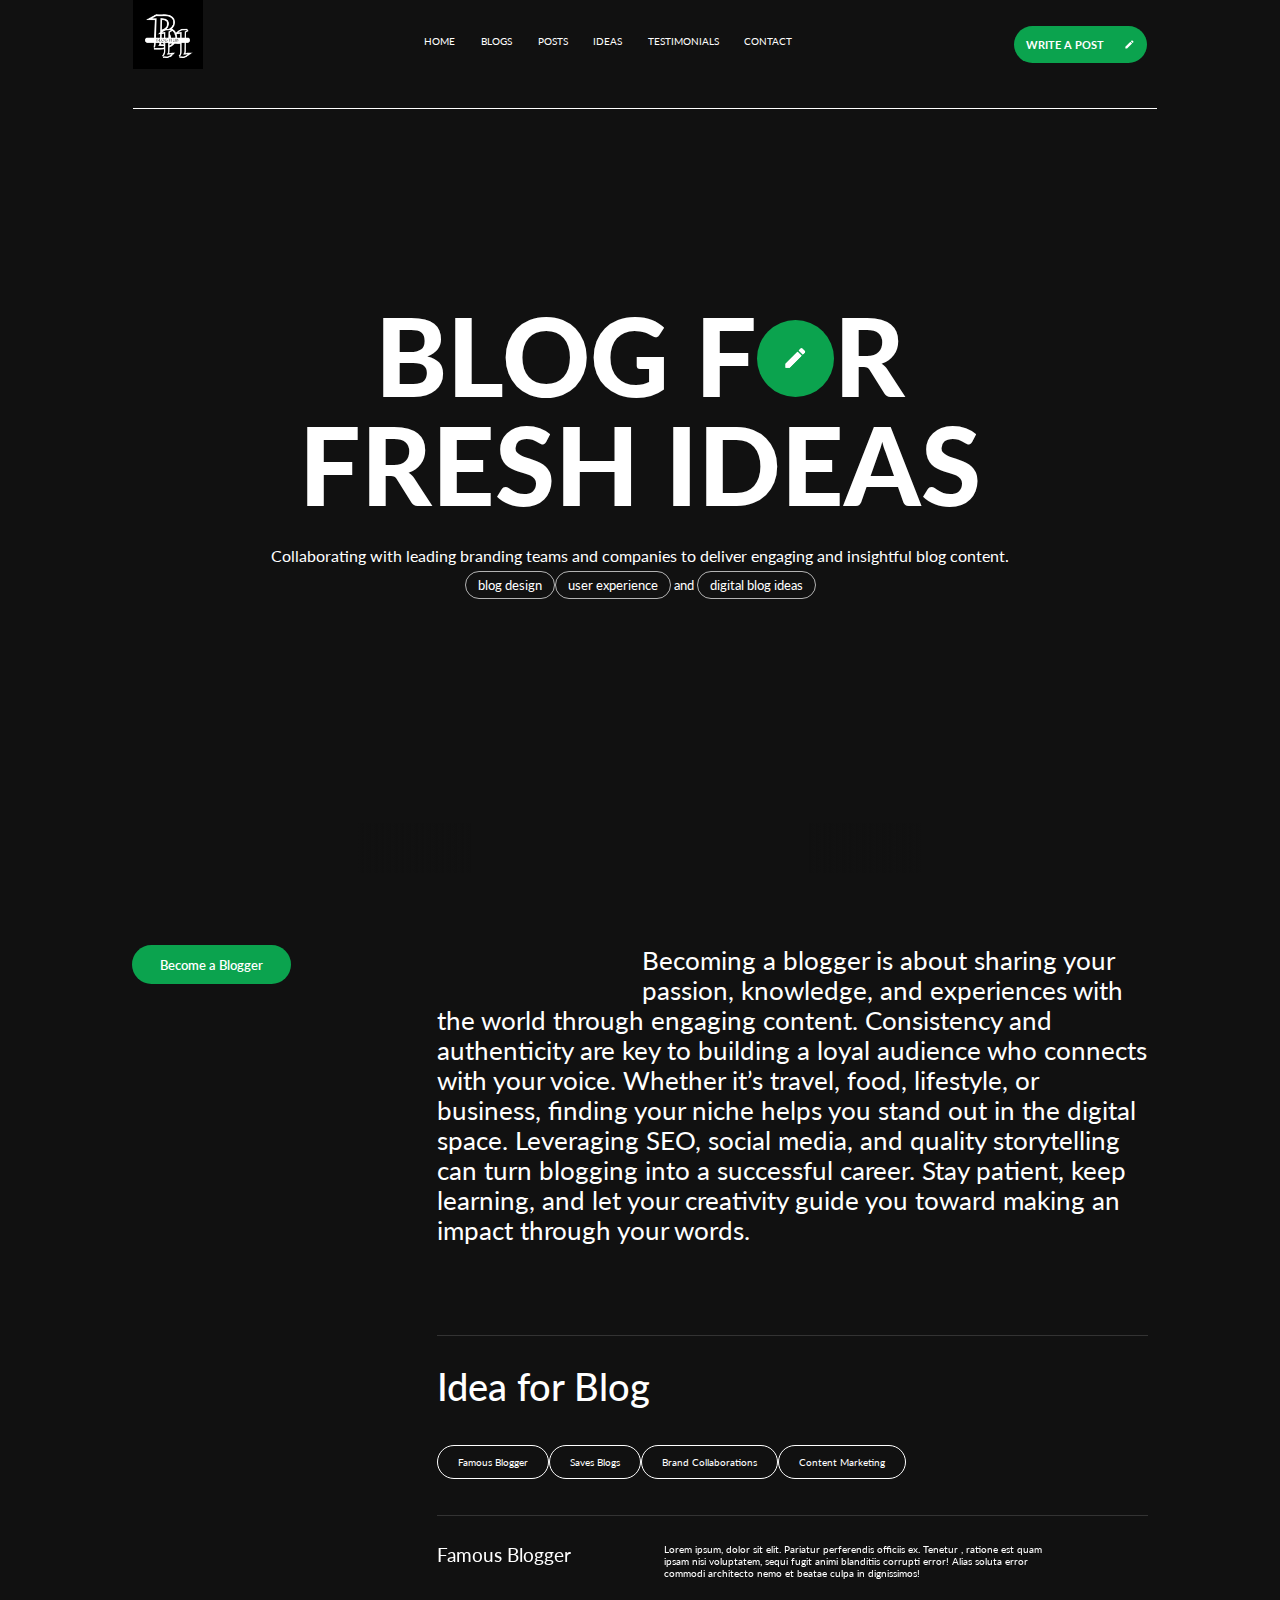
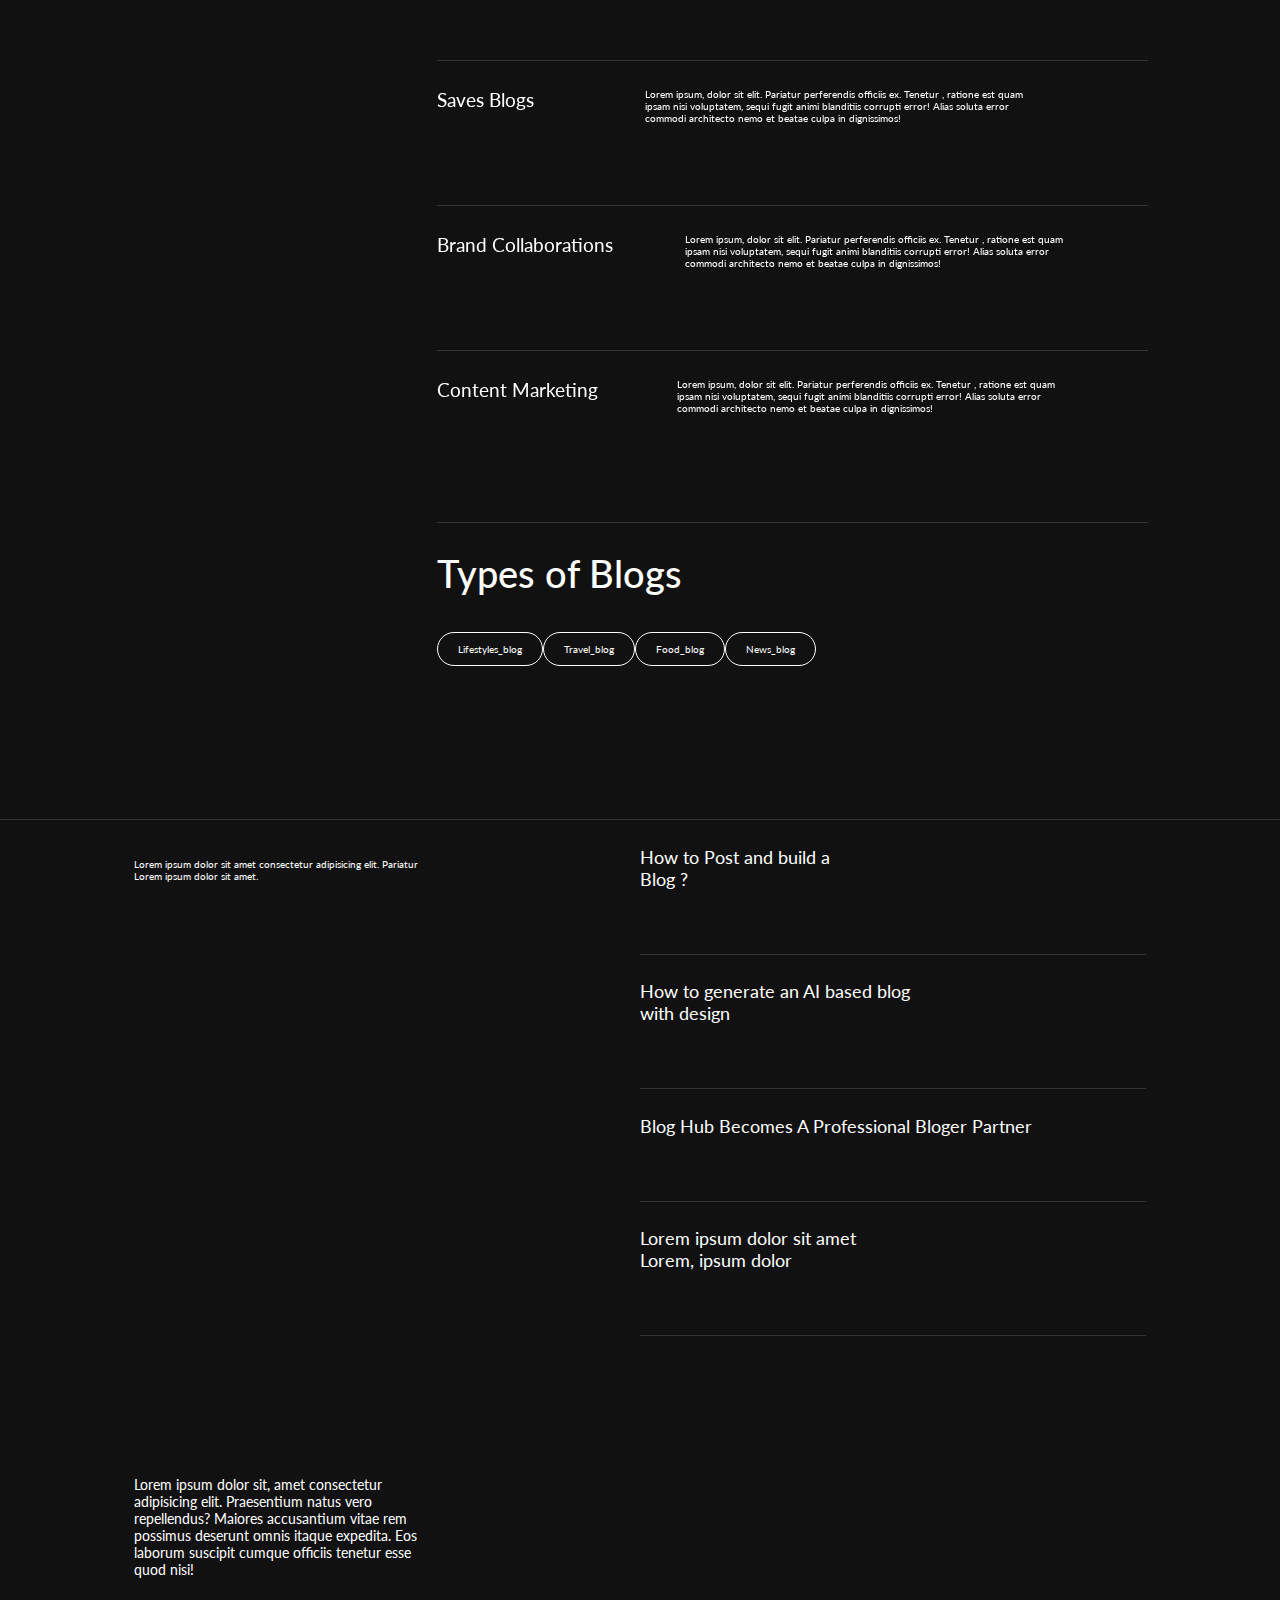
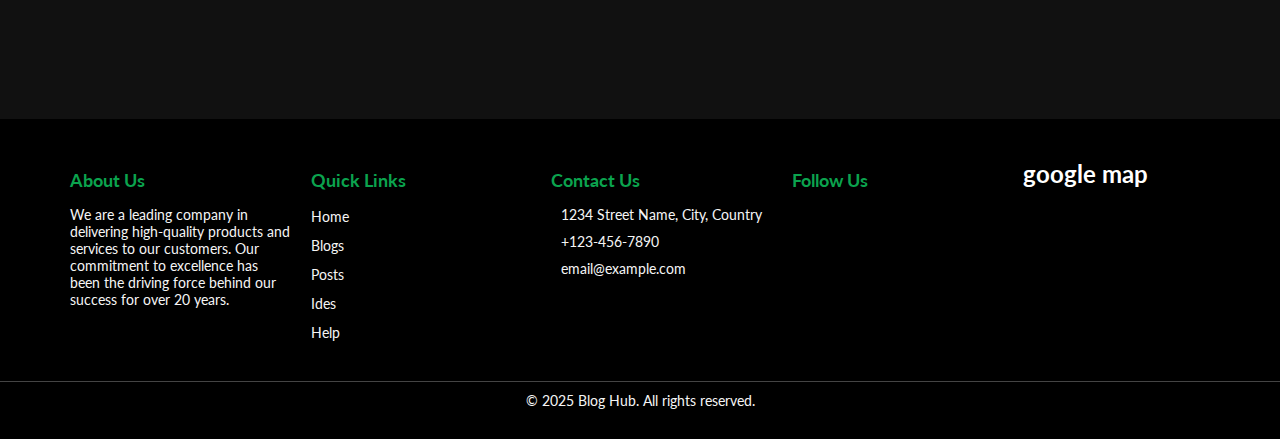
==== commit 1dbdfcef: "Update index.html" ====
--- a/index.html
+++ b/index.html
@@ -2,32 +2,19 @@
 <html lang="en">
   <head>
     <meta charset="UTF-8" />
-    <meta name="viewport" content="width=device-width, initial-scale=1.0"/>
+    <meta name="viewport" content="width=device-width, initial-scale=1.0" />
     <title>BLOG_HUB. 🪀 — Blog For Fresh Ideas | Award Winning Blog Agency</title>
+    <link rel="shortcut icon" href="https://assets-global.website-files.com/64a2ab71942e1d57feb6fe39/6528221f95333ff155d01ad2_fav.gif" type="image/x-icon">
+    <link rel="stylesheet" href="style.css" />
+    <link rel="preconnect" href="https://fonts.googleapis.com" />
+    <link rel="preconnect" href="https://fonts.gstatic.com" crossorigin />
+    <link rel="stylesheet" href="https://cdn.jsdelivr.net/npm/locomotive-scroll@3.5.4/dist/locomotive-scroll.css">
+    
     <link
-      rel="shortcut icon"
-      href="https://assets-global.website-files.com/64a2ab71942e1d57feb6fe39/6528221f95333ff155d01ad2_fav.gif"
-      type="image/x-icon"
-    />
-
-    <!-- MAIN STYLES -->
-    <link rel="stylesheet" href="style.css" />
-
-    <!-- Locomotive Scroll CSS -->
-    <link
-      rel="stylesheet"
-      href="https://cdn.jsdelivr.net/npm/locomotive-scroll@3.5.4/dist/locomotive-scroll.css"
-    />
-
-    <!-- Google Fonts -->
-    <link rel="preconnect" href="https://fonts.googleapis.com"/>
-    <link rel="preconnect" href="https://fonts.gstatic.com" crossorigin/>
-    <link
-      href="https://fonts.googleapis.com/css2?family=Lato:ital,wght@0,100;0,300;0,400;0,700;0,900&display=swap"
+      href="https://fonts.googleapis.com/css2?family=Lato:ital,wght@0,100;0,300;0,400;0,700;0,900;1,100;1,300;1,400;1,700;1,900&family=Playfair+Display:ital@0;1&display=swap"
       rel="stylesheet"
     />
-
-    <!-- Font Awesome -->
+    <!-- <link rel="stylesheet" href="https://use.fontawesome.com/releases/v5.15.4/css/all.css" integrity="sha384-DyZ88mC6Up2uqS4h/KRgHuoeGwBcD4Ng9SiP4dIRy0EXTlnuz47vAwmeGwVChigm" crossorigin="anonymous"/> -->
     <link
       rel="stylesheet"
       href="https://cdnjs.cloudflare.com/ajax/libs/font-awesome/6.6.0/css/all.min.css"
@@ -35,38 +22,35 @@
       crossorigin="anonymous"
       referrerpolicy="no-referrer"
     />
-    <!-- Remix Icons -->
     <link
       href="https://cdn.jsdelivr.net/npm/remixicon@4.5.0/fonts/remixicon.css"
       rel="stylesheet"
     />
   </head>
-
   <body>
-    <!-- NAVIGATION -->
     <nav>
-      <img
-        src="blog_image (2).png"
-        alt="Logo"
-        class="blog"
-        style="width: 70px; height: auto"
-      />
+      <img src="blog_image (2).png" alt="Logo" class="blog" style="width: 70px; height: auto;">
+      <!-- <h1>BLOG HUB.</h1> -->
       <div class="nav-part2">
         <div class="nav-elem">
           <h4><a href="#main">Home</a></h4>
+          <h5><span>Case Studies</span></h5>
+        </div>
+        <div class="nav-elem">
+          <h4><a href="card.html">Blogs</a></h4>
+          <h5><span>🔥AI & ML</span></h5>
+          <h5><span>FinTech</span></h5>
+          <h5><span>RealEstate</span></h5>
+          <h5><span>E-commerce</span></h5>
+          <h5><span>Web3</span></h5>
+        </div>
+        <div class="nav-elem">
+          <h4><a href="#blur-right">Posts</a></h4>
+         
+        </div>
+        <div class="nav-elem">
+          <h4><a href="#flex">Ideas</a></h4>
           
-        </div>
-        <div class="nav-elem">
-          <h4><a href="posts.html">Blogs</a></h4>
-          
-        </div>
-        <div class="nav-elem">
-          <h4><a href="#blur-right">Posts</a></h4>
-          
-        </div>
-        <div class="nav-elem">
-          <h4><a href="#flex">Ideas</a></h4>
-         
         </div>
         <div class="nav-elem">
           <h4><a>Testimonials</a></h4>
@@ -74,11 +58,10 @@
         </div>
         <div class="nav-elem">
           <h4><a href="#footer1">Contact</a></h4>
-         
+          
         </div>
       </div>
-      <!-- Button to Open "Write a Post" Modal -->
-      <button id="writePostBtn">
+      <button>
         Write a Post
         <svg fill="none" viewBox="0 0 20 20">
           <path
@@ -89,14 +72,10 @@
       </button>
       <div id="nav-bottom"></div>
     </nav>
-
-    <!-- MAIN CONTENT SCROLLER -->
     <div id="main">
-      <!-- PAGE 1 -->
       <div id="page1">
         <h1>
-          Blog F
-          <span
+          Blog F<span
             ><svg class="c-bttn__morph" fill="none" viewBox="0 0 131 136">
               <path
                 class="g-path"
@@ -109,14 +88,13 @@
                 data-morph="start"
                 fill="#fff"
                 d="M48 77.457v7.224h7.224l21.307-21.306-7.224-7.225L48 77.457Zm34.118-19.67a1.919 1.919 0 0 0 0-2.716l-4.508-4.508a1.919 1.919 0 0 0-2.716 0l-3.526 3.526 7.224 7.224 3.526-3.525Z"
-              ></path></svg
-          ></span
+                data-original="M65.72 109.14c10.08 0 17.76-3.78 23.04-11.34 5.4-7.68 8.1-17.64 8.1-29.88 0-12.24-2.7-22.2-8.1-29.88-5.28-7.68-12.96-11.52-23.04-11.52-9.96 0-17.7 3.84-23.22 11.52-5.4 7.68-8.1 17.64-8.1 29.88 0 12.12 2.7 22.02 8.1 29.7 5.52 7.68 13.26 11.52 23.22 11.52Zm46.08 7.02c-11.64 12.6-27.06 18.9-46.26 18.9s-34.62-6.3-46.26-18.9C7.76 103.56 2 87.48 2 67.92c0-19.56 5.76-35.64 17.28-48.24C30.92 7.08 46.34.78 65.54.78s34.62 6.3 46.26 18.9c11.64 12.6 17.46 28.68 17.46 48.24 0 19.56-5.82 35.64-17.46 48.24Z"
+              ></path></svg></span
           >R
         </h1>
         <h1>Fresh Ideas</h1>
         <p>
-          Collaborating with leading branding teams and companies to deliver
-          engaging and insightful blog content.
+          Collaborating with leading branding teams and companies to deliver engaging and insightful blog content.
         </p>
         <div class="page1-something">
           <h4>Blog Design</h4>
@@ -153,138 +131,240 @@
           <div id="blur-right"></div>
         </div>
       </div>
-
-      <!-- PAGE 5 -->
+      
       <div id="page5">
-        <!-- Same modal trigger -->
-        <button id="becomeBloggerBtn">Become a Blogger</button>
+        <button>Become a Blogger</button>
         <div id="page5-right">
           <p>
             <span></span>Becoming a blogger is about sharing your
-            <span></span>passion, knowledge, and experiences with the world
-            through engaging content. Consistency and authenticity are key to
-            building a loyal audience who connects with your voice. Whether it’s
-            travel, food, lifestyle, or business, finding your niche helps you
-            stand out in the digital space. Leveraging SEO, social media, and
-            quality storytelling can turn blogging into a successful career.
-            Stay patient, keep learning, and let your creativity guide you
-            toward making an impact through your words.
+            <span></span>passion, knowledge, and experiences with the world through engaging content. Consistency and authenticity are key to building a loyal audience who connects with your voice. Whether it’s travel, food, lifestyle, or business, finding your niche helps you stand out in the digital space. Leveraging SEO, social media, and quality storytelling can turn blogging into a successful career. Stay patient, keep learning, and let your creativity guide you toward making an impact through your words.
           </p>
-          <!-- ... (the rest of your page5 content) ... -->
+          <div id="page5-content">
+            <div class="uiux">
+              <details open>
+                <summary>
+                  <h1>Idea for Blog</h1>
+                  <div id="flex">
+                    <h4>Famous Blogger</h4>
+                    <h4>Saves Blogs</h4>
+                    <h4>Brand Collaborations</h4>
+                    <!-- <h4>UX Research</h4> -->
+                    <h4>Content Marketing</h4>
+                  </div>
+                </summary>
+                <div id="page-container">
+                  <div class="page5-elem">
+                    <div class="over"></div>
+                    <h3>Famous Blogger</h3>
+                    <p>
+                      Lorem ipsum, dolor sit elit. Pariatur perferendis officiis
+                      ex. Tenetur , ratione est quam ipsam nisi voluptatem,
+                      sequi fugit animi blanditiis corrupti error! Alias soluta
+                      error commodi architecto nemo et beatae culpa in
+                      dignissimos!
+                    </p>
+                    <i class="ri-arrow-right-up-line"></i>
+                  </div>
+                  <div class="page5-elem">
+                    <div class="over"></div>
+                    <h3>Saves Blogs</h3>
+                    <p>
+                      Lorem ipsum, dolor sit elit. Pariatur perferendis officiis
+                      ex. Tenetur , ratione est quam ipsam nisi voluptatem,
+                      sequi fugit animi blanditiis corrupti error! Alias soluta
+                      error commodi architecto nemo et beatae culpa in
+                      dignissimos!
+                    </p>
+                    <i class="ri-arrow-right-up-line"></i>
+                  </div>
+                  <div class="page5-elem">
+                    <div class="over"></div>
+                    <h3>Brand Collaborations</h3>
+                    <p>
+                      Lorem ipsum, dolor sit elit. Pariatur perferendis officiis
+                      ex. Tenetur , ratione est quam ipsam nisi voluptatem,
+                      sequi fugit animi blanditiis corrupti error! Alias soluta
+                      error commodi architecto nemo et beatae culpa in
+                      dignissimos!
+                    </p>
+                    <i class="ri-arrow-right-up-line"></i>
+                  </div>
+                  <div class="page5-elem">
+                    <div class="over"></div>
+                    <h3>Content Marketing</h3>
+                    <p>
+                      Lorem ipsum, dolor sit elit. Pariatur perferendis officiis
+                      ex. Tenetur , ratione est quam ipsam nisi voluptatem,
+                      sequi fugit animi blanditiis corrupti error! Alias soluta
+                      error commodi architecto nemo et beatae culpa in
+                      dignissimos!
+                    </p>
+                    <i class="ri-arrow-right-up-line"></i>
+                  </div>
+                </div>
+              </details>
+            </div>
+            <div class="product">
+              <details>
+                <summary>
+                  <h1>Types of Blogs</h1>
+              <div id="flex">
+                <h4>Lifestyles_blog</h4>
+                <h4>Travel_blog</h4>
+                <h4>Food_blog</h4>
+                <h4>News_blog</h4>
+              </div>
+                </summary>
+                <div id="page-container">
+                  <div class="page5-elem">
+                    <div class="over"></div>
+                    <h3>Lifestyles_blog</h3>
+                    <p>
+                      Lorem ipsum, dolor sit elit. Pariatur perferendis officiis
+                      ex. Tenetur , ratione est quam ipsam nisi voluptatem, sequi
+                      fugit animi blanditiis corrupti error! Alias soluta error
+                      commodi architecto nemo et beatae culpa in dignissimos!
+                    </p>
+                    <i class="ri-arrow-right-up-line"></i>
+                  </div>
+                  <div class="page5-elem">
+                    <div class="over"></div>
+                    <h3>Travel_blog</h3>
+                    <p>
+                      Lorem ipsum, dolor sit elit. Pariatur perferendis officiis
+                      ex. Tenetur , ratione est quam ipsam nisi voluptatem, sequi
+                      fugit animi blanditiis corrupti error! Alias soluta error
+                      commodi architecto nemo et beatae culpa in dignissimos!
+                    </p>
+                    <i class="ri-arrow-right-up-line"></i>
+                  </div>
+                  <div class="page5-elem">
+                    <div class="over"></div>
+                    <h3>Food_blog</h3>
+                    <p>
+                      Lorem ipsum, dolor sit elit. Pariatur perferendis officiis
+                      ex. Tenetur , ratione est quam ipsam nisi voluptatem, sequi
+                      fugit animi blanditiis corrupti error! Alias soluta error
+                      commodi architecto nemo et beatae culpa in dignissimos!
+                    </p>
+                    <i class="ri-arrow-right-up-line"></i>
+                  </div>
+                  <div class="page5-elem">
+                    <div class="over"></div>
+                    <h3>News_blog</h3>
+                    <p>
+                      Lorem ipsum, dolor sit elit. Pariatur perferendis officiis
+                      ex. Tenetur , ratione est quam ipsam nisi voluptatem, sequi
+                      fugit animi blanditiis corrupti error! Alias soluta error
+                      commodi architecto nemo et beatae culpa in dignissimos!
+                    </p>
+                    <i class="ri-arrow-right-up-line"></i>
+                  </div>
+                </div>
+              </details>
+            </div>
+          </div>
         </div>
       </div>
-
-      <!-- PAGE 2 -->
+      
       <div id="page2">
         <div id="page-left">
-          <p>
-            Lorem ipsum dolor sit amet consectetur adipisicing elit. Pariatur
-            <br />
-            Lorem ipsum dolor sit amet.
-          </p>
+          <p>Lorem ipsum dolor sit amet consectetur adipisicing elit. Pariatur <br />Lorem ipsum dolor sit amet.</p>
           <h5>
-            Lorem ipsum dolor sit, amet consectetur adipisicing elit.
+            Lorem ipsum dolor sit, amet consectetur adipisicing elit. Praesentium natus vero repellendus? Maiores accusantium vitae rem possimus deserunt omnis itaque expedita. Eos laborum suscipit cumque officiis tenetur esse quod nisi!
+
           </h5>
         </div>
         <div id="page-right">
           <div class="right-elem">
-            <h2>How to Post and build a <br />Blog ?</h2>
+            <h2>
+              How to Post and build a <br />Blog ?
+            </h2>
             <img
               src="https://assets-global.website-files.com/64a5e6675a4159253d0ee3e0/65c5011d306a52274ebea027_cover.webp"
               alt=""
             />
           </div>
-          <!-- ... more right-elems ... -->
-          <div class="right-elem" id="footer1">
-            <h2>Lorem ipsum dolor sit amet <br />Lorem, ipsum dolor</h2>
+          <div class="right-elem">
+            <h2>
+              How to generate an AI based blog <br />with design
+            </h2>
             <img
               src="https://assets-global.website-files.com/64a5e6675a4159253d0ee3e0/65c5011d306a52274ebea027_cover.webp"
               alt=""
             />
           </div>
+          <div class="right-elem">
+            <h2>Blog Hub Becomes A Professional Bloger Partner</h2>
+            <img
+              src="https://assets-global.website-files.com/64a5e6675a4159253d0ee3e0/65c5011d306a52274ebea027_cover.webp"
+              alt=""
+            />
+          </div>
+          <div class="right-elem" id="footer1">
+            <h2>
+              Lorem ipsum dolor sit amet <br />Lorem, ipsum dolor 
+            </h2>
+            <img
+              src="https://assets-global.website-files.com/64a5e6675a4159253d0ee3e0/65c5011d306a52274ebea027_cover.webp"
+              alt=""
+            />
+          </div>
         </div>
       </div>
 
-      <!-- FOOTER -->
       <footer class="footer">
         <div class="footer-container">
-          <!-- Your footer content here -->
-          <div class="footer-bottom">
+            <div class="footer-about">
+                <h3>About Us</h3>
+                <p>We are a leading company in delivering high-quality products and services to our customers. Our commitment to excellence has been the driving force behind our success for over 20 years.</p>
+            </div>
+            <div class="footer-links">
+                <h3>Quick Links</h3>
+                <ul>
+                    <li><a href="#">Home</a></li>
+                    <li><a href="#">Blogs</a></li>
+                    <li><a href="#">Posts</a></li>
+                    <li><a href="#">Ides</a></li>
+                    <li><a href="#">Help</a></li>
+                </ul>
+            </div>
+            <div class="footer-contact">
+                <h3>Contact Us</h3>
+                <p><i class="fas fa-map-marker-alt"></i> 1234 Street Name, City, Country</p>
+                <p><i class="fas fa-phone-alt"></i> +123-456-7890</p>
+                <p><i class="fas fa-envelope"></i> email@example.com</p>
+            </div>
+            <div class="footer-social">
+                <h3>Follow Us</h3>
+                <a href="#" class="social-icon"><i class="fab fa-facebook-f"></i></a>
+                <a href="#" class="social-icon"><i class="fab fa-twitter"></i></a>
+                <a href="#" class="social-icon"><i class="fab fa-instagram"></i></a>
+                <a href="#" class="social-icon"><i class="fab fa-linkedin-in"></i></a>
+                <a href="#" class="social-icon"><i class="fab fa-youtube"></i></a>
+            </div>
+            <div class="footer-map">
+                google map
+            </div>
+        </div>
+        <div class="footer-bottom">
             <p>&copy; 2025 Blog Hub. All rights reserved.</p>
-          </div>
-        </div>
-      </footer>
-    </div> <!-- END #main -->
-
-    <!-- Modal Overlay -->
-    <div class="overlay" id="postModalOverlay"></div>
-
-    <!-- Modal (form goes directly to posts.html) -->
-    <!-- The GET method will pass form fields as ?title=...&image=...&content=... -->
-    <div class="modal" id="postModal">
-      <div class="modal-header">
-        <h2>Create a New Post</h2>
-        <button class="modal-close" id="closeModalBtn">&times;</button>
-      </div>
-      <div class="modal-content">
-        <form
-          id="postForm"
-          action="posts.html"
-          method="GET"
-          autocomplete="off"
-          style="display: flex; flex-direction: column; gap: 1rem;"
-        >
-          <label for="postTitle">Title</label>
-          <input
-            type="text"
-            id="postTitle"
-            name="title"
-            placeholder="Enter Post Title"
-            required
-          />
-
-          <label for="postImage">Image URL</label>
-          <input
-            type="text"
-            id="postImage"
-            name="image"
-            placeholder="https://example.com/image.jpg"
-          />
-
-          <label for="postContent">Content</label>
-          <textarea
-            id="postContent"
-            name="content"
-            rows="5"
-            placeholder="Write something..."
-            required
-          ></textarea>
-
-          <button type="submit" class="submit-btn">Publish Post</button>
-        </form>
-      </div>
+        </div>
+    </footer>
+
     </div>
 
-    <!-- LOCOMOTIVE SCROLL JS -->
-    <script
-      src="https://cdn.jsdelivr.net/npm/locomotive-scroll@3.5.4/dist/locomotive-scroll.js"
-    ></script>
-
-    <!-- GSAP -->
+     <script src="https://cdn.jsdelivr.net/npm/locomotive-scroll@3.5.4/dist/locomotive-scroll.js"></script>
+
+
     <script
       src="https://cdnjs.cloudflare.com/ajax/libs/gsap/3.12.5/gsap.min.js"
       integrity="sha512-7eHRwcbYkK4d9g/6tD/mhkf++eoTHwpNM9woBxtPUBWm67zeAfFC+HrdoE2GanKeocly/VxeLvIqwvCdk7qScg=="
       crossorigin="anonymous"
       referrerpolicy="no-referrer"
     ></script>
-    <script
-      src="https://cdnjs.cloudflare.com/ajax/libs/gsap/3.12.5/ScrollTrigger.min.js"
-      integrity="sha512-onMTRKJBKz8M1TnqqDuGBlowlH0ohFzMXYRNebz+yOcc5TQr/zAKsthzhuv0hiyUKEiQEQXEynnXCvNTOk50dg=="
-      crossorigin="anonymous"
-      referrerpolicy="no-referrer"
-    ></script>
-
-    <!-- MAIN SCRIPT (no localStorage, just open/close modal) -->
+    <script src="https://cdnjs.cloudflare.com/ajax/libs/gsap/3.12.5/ScrollTrigger.min.js" integrity="sha512-onMTRKJBKz8M1TnqqDuGBlowlH0ohFzMXYRNebz+yOcc5TQr/zAKsthzhuv0hiyUKEiQEQXEynnXCvNTOk50dg==" crossorigin="anonymous" referrerpolicy="no-referrer"></script>
+
     <script src="script.js"></script>
   </body>
 </html>
--- a/style.css
+++ b/style.css
@@ -1,66 +1,67 @@
-*{
+/* -------------------------------- */
+/* YOUR ORIGINAL CSS STYLES */
+/* -------------------------------- */
+
+* {
     margin: 0;
     padding: 0;
     box-sizing: border-box;
     font-family: Lato;
     color: #fff;
-}
-body,html{
-    height: 100%;
-    width: 100%;
-}
-.blog{
-    width: 7vw; 
-    height: 11vh;  
+  }
+  body,
+  html {
+    height: 100%;
+    width: 100%;
+  }
+  .blog {
+    width: 7vw;
+    height: 11vh;
     margin-top: -3vh;
-    
-}
-nav{
+  }
+  nav {
     position: fixed;
     display: flex;
     align-items: flex-start;
-    /* background-color: green; */
     background-color: #111;
     height: 12vh;
     width: 100%;
     padding: 2vw 10.4vw;
     justify-content: space-between;
     z-index: 10;
-}
-
-nav a{
+  }
+  
+  nav a {
     text-decoration: none;
-}
-.nav-part2{
+  }
+  .nav-part2 {
     display: flex;
     gap: 2vw;
     align-items: flex-start;
     padding: 1vh 0;
     position: relative;
     z-index: 10;
-}
-.nav-part2 h4{
+  }
+  .nav-part2 h4 {
     font-size: 0.76vw;
     font-weight: 400;
     text-transform: uppercase;
     margin-bottom: 2.6vw;
-}
-.nav-part2 h5{
+  }
+  .nav-part2 h5 {
     margin-bottom: 1vw;
-    /* background-color: red; */
     display: none;
     overflow: hidden;
-}
-.nav-part2 h5 span{
+  }
+  .nav-part2 h5 span {
     font-size: 0.74vw;
     font-weight: 400;
     transform: translateY(25px);
     display: inline-block;
-    
-}
-
-nav button{
-    background-color: #0BA34E;
+  }
+  
+  nav button {
+    background-color: #0ba34e;
     display: flex;
     align-items: center;
     padding: 12px 12px;
@@ -69,23 +70,23 @@
     text-transform: uppercase;
     border: none;
     font-weight: 700;
-}
-nav button svg{
+    cursor: pointer;
+  }
+  nav button svg {
     height: 0.85vw;
     margin-left: 1.6vw;
-}
-#nav-bottom{
+  }
+  #nav-bottom {
     width: 80%;
     height: 0vh;
     position: absolute;
-    /* background-color: red; */
     background-color: #111;
     top: 100%;
     z-index: 9;
     border-bottom: 1px solid #fff;
-}
-
-#page1{
+  }
+  
+  #page1 {
     height: 100vh;
     width: 100%;
     background-color: #111;
@@ -94,30 +95,30 @@
     justify-content: center;
     align-items: center;
     position: relative;
-}
-#page1 h1{
+  }
+  #page1 h1 {
     font-size: 8.5vw;
     text-transform: uppercase;
     font-weight: 900;
     line-height: 8.5vw;
-}
-#page1 h1 svg{
+  }
+  #page1 h1 svg {
     height: 6vw;
     width: 6vw;
     border-radius: 50%;
-    background-color: #0BA34E;
-}
-#page1 p{
+    background-color: #0ba34e;
+  }
+  #page1 p {
     text-align: center;
     font-weight: 400;
     margin-top: 3vh;
-}
-.page1-something{
+  }
+  .page1-something {
     display: flex;
     justify-content: center;
     align-items: center;
-}
-.page1-something h4{
+  }
+  .page1-something h4 {
     font-weight: 400;
     font-size: 1vw;
     text-transform: lowercase;
@@ -125,13 +126,12 @@
     margin-top: 0.5vw;
     border: 1px solid rgba(255, 255, 255, 0.679);
     border-radius: 50px;
-}
-.page1-something h4:nth-last-child(2){
+  }
+  .page1-something h4:nth-last-child(2) {
     border: none;
     padding: 3px;
-}
-#moving-div{
-    /* background-color: red; */
+  }
+  #moving-div {
     margin-top: 10vh;
     position: absolute;
     bottom: 3%;
@@ -139,28 +139,28 @@
     white-space: nowrap;
     padding: 1.2vw;
     overflow: hidden;
-}
-#moving-div .move{
+  }
+  #moving-div .move {
     display: inline-block;
     animation-name: mobe;
-    animation-duration:9s;
+    animation-duration: 9s;
     animation-timing-function: linear;
     animation-iteration-count: infinite;
-}
-#moving-div .move img{
+  }
+  #moving-div .move img {
     height: 1vw;
     margin: 0 1.2vw;
-}
-
-@keyframes mobe {
-    0%{
-        transform: translateX(0);
-    }   
-    100%{
-        transform: translateX(-100%);
+  }
+  
+  @keyframes mobe {
+    0% {
+      transform: translateX(0);
     }
-}
-#blur-left{
+    100% {
+      transform: translateX(-100%);
+    }
+  }
+  #blur-left {
     height: 100%;
     width: 20%;
     background: linear-gradient(to right, #111, transparent);
@@ -168,20 +168,18 @@
     left: 0;
     top: 0;
     z-index: 2;
-}
-#blur-right{
+  }
+  #blur-right {
     height: 100%;
     width: 20%;
-    background: linear-gradient(to right, transparent,#111);
+    background: linear-gradient(to right, transparent, #111);
     position: absolute;
     right: 0;
     top: 0;
     z-index: 2;
-}
-
-
-
-#page2{
+  }
+  
+  #page2 {
     height: 100vh;
     width: 100%;
     background-color: #111;
@@ -192,42 +190,39 @@
     align-items: center;
     justify-content: space-between;
     border-top: 1px solid #333;
-}
-#page-left{
+  }
+  #page-left {
     height: 100%;
     width: 40%;
-    /* background-color: #333; */
     display: flex;
     flex-direction: column;
     align-items: self-start;
     justify-content: space-between;
     padding: 3vw 0;
-}
-#page-left p{
+  }
+  #page-left p {
     font-size: 0.8vw;
-}
-#page-left h5{
+  }
+  #page-left h5 {
     width: 75%;
     font-weight: 400;
     font-size: 1.1vw;
-}
-#page-right{
+  }
+  #page-right {
     height: 100%;
     width: 50%;
-    /* background-color: #333; */
-}
-.right-elem{
-    position: relative;
-    /* background-color: red; */
+  }
+  .right-elem {
+    position: relative;
     padding-top: 2vw;
     padding-bottom: 5vw;
     border-bottom: 1px solid #333;
-}
-.right-elem h2{
+  }
+  .right-elem h2 {
     font-size: 1.4vw;
     font-weight: 400;
-}
-.right-elem img{
+  }
+  .right-elem img {
     height: 7vw;
     width: 7vw;
     border-radius: 50%;
@@ -235,9 +230,9 @@
     position: absolute;
     opacity: 0;
     scale: 0;
-}
-
-#page3{
+  }
+  
+  #page3 {
     height: 100vh;
     width: 100%;
     background-color: #111;
@@ -247,28 +242,26 @@
     display: flex;
     align-items: center;
     justify-content: center;
-
-}
-.page3-center{
+  }
+  .page3-center {
     display: flex;
     flex-direction: column;
     align-items: center;
     padding: 1vw;
-    
-}
-.page3-center .icon{
-    background-color: #fff ;
+  }
+  .page3-center .icon {
+    background-color: #fff;
     display: flex;
     align-items: center;
     justify-content: center;
     padding: 3.3vw;
     border-radius: 50%;
-}
-.page3-center .icon i{
+  }
+  .page3-center .icon i {
     font-size: 2.8vw;
     color: #000;
-}
-.page3-center h5{
+  }
+  .page3-center h5 {
     font-size: 0.8vw;
     padding: 10px 20px;
     text-transform: uppercase;
@@ -280,12 +273,12 @@
     opacity: 0;
     transition: all ease 0.5s;
     transform: translateY(16%);
-}
-.page3-center:hover h5{
+  }
+  .page3-center:hover h5 {
     opacity: 1;
     transform: translateY(0%);
-}
-#page3 video{
+  }
+  #page3 video {
     height: 100%;
     width: 100%;
     position: absolute;
@@ -294,58 +287,56 @@
     opacity: 0;
     border-radius: 30px;
     z-index: 1000;
-}
-
-#page3Next{
+  }
+  
+  #page3Next {
     display: flex;
     justify-content: space-between;
     margin-top: 8vw;
     height: 88vh;
     width: 100%;
     padding: 0 10.5vw;
-    /* background-color: #000; */
-}
-.page3Next-right{
+  }
+  .page3Next-right {
     width: 40%;
     background-color: white;
-    
-}
-.page3Next-right h2{
+  }
+  .page3Next-right h2 {
     color: #000;
     font-size: 3vw;
     font-weight: 700;
     width: 70%;
-}
-.page3Next-left{
+  }
+  .page3Next-left {
     width: 60%;
     background-color: white;
     display: flex;
     flex-direction: column;
     justify-content: space-between;
     padding-left: 7vw;
-}
-.page3Next-p h4{
+  }
+  .page3Next-p h4 {
     font-weight: 600;
     font-size: 1vw;
     color: rgba(128, 128, 128, 0.775);
-}
-.page3Next-p p{
+  }
+  .page3Next-p p {
     font-size: 1.5vw;
     line-height: 2.1vw;
     font-weight: 400;
     color: #000;
     width: 90%;
     margin-top: 2vw;
-}
-
-#page4{
+  }
+  
+  #page4 {
     min-height: 100vh;
     width: 100%;
     background-color: #fff;
     position: relative;
     padding-bottom: 5vw;
-}
-.section{
+  }
+  .section {
     height: 72vh;
     width: 100%;
     display: flex;
@@ -353,36 +344,35 @@
     justify-content: space-between;
     padding: 13vh 10vw;
     padding-bottom: 0;
-}
-.sec-left{
+  }
+  .sec-left {
     height: 100%;
     width: 25%;
-    /* background-color: aqua; */
     padding-top: 3vh;
-    border-top: 2px solid #000 ;
-}
-.sec-left h2{
+    border-top: 2px solid #000;
+  }
+  .sec-left h2 {
     font-size: 2.1vw;
     font-weight: 500;
     color: #000;
-}
-.sec-left p{
+  }
+  .sec-left p {
     color: #000;
     margin-top: 8vh;
     font-size: 1.2vw;
-}
-.sec-right{
+  }
+  .sec-right {
     height: 100%;
     width: 70%;
-    background-color:blanchedalmond ;
-    position: relative;
-}
-.sec-right img{
+    background-color: blanchedalmond;
+    position: relative;
+  }
+  .sec-right img {
     height: 100%;
     width: 100%;
     object-fit: cover;
-}
-.sec-right video{
+  }
+  .sec-right video {
     height: 100%;
     width: 100%;
     position: absolute;
@@ -391,9 +381,9 @@
     object-fit: cover;
     opacity: 0;
     transition: opacity ease 0.1s;
-}
-
-#page5{
+  }
+  
+  #page5 {
     min-height: 100vh;
     width: 100%;
     background-color: #111;
@@ -402,9 +392,9 @@
     align-items: flex-start;
     justify-content: space-between;
     padding: 5vh 10.3vw;
-}
-#page5>button{
-    background-color: #0BA34E;
+  }
+  #page5 > button {
+    background-color: #0ba34e;
     padding: 0.9vw 2.2vw;
     font-size: 1vw;
     font-weight: 600;
@@ -412,40 +402,40 @@
     border: none;
     position: sticky;
     top: 15%;
-}
-#page5-right{
+    cursor: pointer;
+  }
+  #page5-right {
     width: 70%;
-}
-#page5-right>p{
+  }
+  #page5-right > p {
     font-size: 2vw;
-}
-#page5-right>p span{
+  }
+  #page5-right > p span {
     width: 16vw;
     display: inline-block;
-}
-#page5-content{
+  }
+  #page5-content {
     width: 100%;
     margin-top: 5vh;
     padding: 5vh 0;
-    
-}
-#page5-content h1{
+  }
+  #page5-content h1 {
     font-size: 3vw;
     font-weight: 500;
-}
-#page5-content #flex{
+  }
+  #page5-content #flex {
     display: flex;
     margin-top: 4vh;
     margin-bottom: 4vh;
-}
-#page5-content #flex h4{
+  }
+  #page5-content #flex h4 {
     border-radius: 50px;
     border: 1px solid #fff;
     padding: 10px 20px;
     font-weight: 400;
     font-size: 0.8vw;
-}
-.page5-elem{
+  }
+  .page5-elem {
     display: flex;
     align-items: flex-start;
     justify-content: space-between;
@@ -455,100 +445,94 @@
     position: relative;
     overflow: hidden;
     transition: all cubic-bezier(0.19, 1, 0.22, 1) 1s;
-}
-.page5-elem p{
+  }
+  .page5-elem p {
     width: 55%;
     font-size: 0.8vw;
     position: relative;
     z-index: 8;
-}
-.page5-elem h3{
+  }
+  .page5-elem h3 {
     font-size: 1.5vw;
     font-weight: 400;
     position: relative;
     z-index: 8;
     transition: all cubic-bezier(0.19, 1, 0.22, 1) 1s;
-}
-.page5-elem i{
+  }
+  .page5-elem i {
     font-size: 1vw;
     position: relative;
     z-index: 8;
     transition: all cubic-bezier(0.19, 1, 0.22, 1) 1s;
-}
-.over{
-    height: 100%;
-    width: 100%;
-    background-color: #222 ;
+  }
+  .over {
+    height: 100%;
+    width: 100%;
+    background-color: #222;
     position: absolute;
     top: 0;
     transform: translateY(-100%);
     opacity: 0;
     transition: all cubic-bezier(0.19, 1, 0.22, 1) 1s;
-    /* transition: all ease-out 1s; */
-   
-}
-.page5-elem:hover h3{
-       padding-left: 1vw;
-}
-.page5-elem:hover i{
+  }
+  .page5-elem:hover h3 {
+    padding-left: 1vw;
+  }
+  .page5-elem:hover i {
     padding-right: 1vw;
-}
-.page5-elem:hover .over{
+  }
+  .page5-elem:hover .over {
     transform: translateY(0%);
     opacity: 1;
-}
-.page5-elem:hover{
+  }
+  .page5-elem:hover {
     border-top: 2px solid #fff;
-}
-summary::marker{
+  }
+  summary::marker {
     opacity: 0;
-}
-
-summary::marker{
+  }
+  summary::marker {
     content: "";
-}
-.uiux{
+  }
+  .uiux {
     border-top: 1px solid #333;
     padding: 3vh 0;
-}
-.product{
+  }
+  .product {
     border-top: 1px solid #333;
     padding: 3vh 0;
-}
-#page6{
+  }
+  #page6 {
     min-height: 100vh;
     width: 100%;
     background-color: #fff;
     padding: 8vh 10vw;
-    
-}
-#page6>h1{
+  }
+  #page6 > h1 {
     font-size: 5.5vw;
     color: #000;
-    /* background-color: red; */
     padding-left: 23vw;
     padding-right: 7vw;
     line-height: 5.8vw;
     padding-bottom: 10vh;
     border-bottom: 1px solid #dadada;
-}
-#page6-content{
-    /* background-color: red; */
+  }
+  #page6-content {
     display: flex;
     align-items: self-start;
     justify-content: space-between;
     margin-top: 5vh;
-}
-#page6-content #right-6{
+  }
+  #page6-content #right-6 {
     width: 70%;
-}
-#page6-content #right-6 p{
+  }
+  #page6-content #right-6 p {
     font-size: 1.5vw;
     color: #000;
     margin-bottom: 5vh;
     width: 80%;
-}
-#blue-btn {
+  }
+  #blue-btn {
     background-color: #4f5bff;
     width: 15vw;
     height: 3.5vw;
@@ -556,68 +540,61 @@
     display: flex;
     align-items: center;
     justify-content: center;
-}
-#blue-btn h4{
+  }
+  #blue-btn h4 {
     position: absolute;
     text-transform: uppercase;
     font-size: 0.85 vw;
     font-weight: 600;
-}
-#blue-btn h4 i{
+  }
+  #blue-btn h4 i {
     font-size: 1vw;
     font-weight: 200;
     margin-left: 0.5vw;
-}
-#page6-bottom{
+  }
+  #page6-bottom {
     height: 45vh;
     width: 100%;
-    /* background-color: red; */
     border: 1px solid #dadada;
     display: flex;
     justify-content: center;
     align-items: flex-start;
     color: #000;
-}
-#btm6-part1{
+  }
+  #btm6-part1 {
     border-right: 1px solid #dadada;
     width: 30%;
-    /* background-color: grey; */
-    height: 100%;
-}
-#btm6-part2{
+    height: 100%;
+  }
+  #btm6-part2 {
     border-right: 1px solid #dadada;
     width: 28%;
-    /* background-color: grey; */
-    height: 100%;
-}
-#btm6-part3{
+    height: 100%;
+  }
+  #btm6-part3 {
     border-right: 1px solid #dadada;
     width: 15%;
-    /* background-color: grey; */
-    height: 100%;
-}
-#btm6-part4{
+    height: 100%;
+  }
+  #btm6-part4 {
     border-right: 1px solid #dadada;
     width: 15%;
-    /* background-color: grey; */
-    height: 100%;
-}
-#btm6-part5{
-    /* border-right: 1px solid #dadada; */
+    height: 100%;
+  }
+  #btm6-part5 {
     width: 15%;
-    /* background-color: grey; */
-    height: 100%;
-}
-.btm6-parts{
+    height: 100%;
+  }
+  .btm6-parts {
     padding: 3vh 1vw;
-}
-.btm6-parts h5{
+  }
+  .btm6-parts h5 {
     color: #000;
     font-weight: 500;
     font-size: 0.85vw;
-    margin-bottom:4vh;
-}
-.btm6-parts h4{
+    margin-bottom: 4vh;
+  }
+  .btm6-parts h4 {
     background-color: #111;
     width: 75%;
     padding: 5px 10px;
@@ -627,8 +604,8 @@
     font-weight: 500;
     display: flex;
     align-items: center;
-}
-.btm6-parts h4 span{
+  }
+  .btm6-parts h4 span {
     background-color: #333;
     height: 1.5vw;
     width: 1.5vw;
@@ -639,36 +616,34 @@
     justify-content: center;
     border-radius: 50%;
     margin-right: 1vw;
-}
-#btm6-part2 h4:nth-child(2){
+  }
+  #btm6-part2 h4:nth-child(2) {
     transform: translateX(0);
-}
-#btm6-part2 h4:nth-child(3){
+  }
+  #btm6-part2 h4:nth-child(3) {
     transform: translateX(10%);
-}
-#btm6-part2 h4:nth-child(4){
+  }
+  #btm6-part2 h4:nth-child(4) {
     transform: translateX(20%);
-}
-#btm6-part2 h4:nth-child(5){
+  }
+  #btm6-part2 h4:nth-child(5) {
     transform: translateX(30%);
-}
-#btm6-part2 h4:nth-child(6){
+  }
+  #btm6-part2 h4:nth-child(6) {
     transform: translateX(40%);
-}
-#btm6-part2 h4:nth-child(7){
+  }
+  #btm6-part2 h4:nth-child(7) {
     transform: translateX(50%);
-}
-
-.footer {
+  }
+  
+  .footer {
     position: relative;
     background-color: black;
     color: #fff;
     padding: 40px 0 20px;
     width: 100%;
-}
-
-.footer-container {
-    height: 500px;
+  }
+  .footer-container {
     display: flex;
     justify-content: space-between;
     align-items: flex-start;
@@ -676,66 +651,55 @@
     margin: 0 auto;
     padding: 0 20px;
     flex-wrap: wrap;
-}
-
-.footer-about,
-.footer-links,
-.footer-contact,
-.footer-social {
+  }
+  .footer-about,
+  .footer-links,
+  .footer-contact,
+  .footer-social {
     flex: 1;
     margin: 10px;
     width: 580px;
-}
-
-.footer h3 {
+  }
+  .footer h3 {
     margin-bottom: 15px;
     font-size: 18px;
-    color: #0BA34E;
-}
-
-.footer p,
-.footer a {
+    color: #0ba34e;
+  }
+  .footer p,
+  .footer a {
     font-size: 14px;
     color: whitesmoke;
     text-decoration: none;
     margin-bottom: 10px;
-}
-
-.footer a:hover {
-    color: #0BA34E;
-}
-
-.footer-links ul {
+  }
+  .footer a:hover {
+    color: #0ba34e;
+  }
+  .footer-links ul {
     list-style: none;
     padding: 0;
-}
-
-.footer-links ul li {
+  }
+  .footer-links ul li {
     margin-bottom: 10px;
-}
-
-.footer-contact p {
-    display: flex;
-    align-items: center;
-}
-
-.footer-contact i {
+  }
+  .footer-contact p {
+    display: flex;
+    align-items: center;
+  }
+  .footer-contact i {
     margin-right: 10px;
-    color: #0BA34E;
-}
-
-.footer-social a {
+    color: #0ba34e;
+  }
+  .footer-social a {
     color: whitesmoke;
     font-size: 18px;
     margin-right: 15px;
     transition: color 0.3s ease;
-}
-
-.footer-social a:hover {
-    color: #0BA34E;
-}
-
-.footer-map{
+  }
+  .footer-social a:hover {
+    color: #0ba34e;
+  }
+  .footer-map {
     background-image: url(location.png);
     height: 200px;
     width: 17%;
@@ -744,14 +708,143 @@
     font-size: x-large;
     font-weight: bold;
     color: white;
-}
-.footer-bottom {
+  }
+  .footer-bottom {
     text-align: center;
     margin-top: 20px;
     padding-top: 10px;
     border-top: 1px solid #444;
     color: #ccc;
     font-size: 14px;
-}
-
-
+  }
+  
+  /* -------------------------------- */
+  /* NEW CSS FOR THE MODAL & NEW POSTS */
+  /* -------------------------------- */
+  
+  /* Modal Overlay */
+  #postModalOverlay {
+    position: fixed;
+    top: 0;
+    left: 0;
+    width: 100%;
+    height: 100%;
+    background-color: rgba(0, 0, 0, 0.5);
+    display: none; /* hidden by default */
+    z-index: 999;
+  }
+  
+  /* Modal Container */
+  .modal {
+    position: fixed;
+    top: 50%;
+    left: 50%;
+    transform: translate(-50%, -50%);
+    width: 90%;
+    max-width: 600px;
+    background: #111;
+    padding: 20px;
+    border-radius: 10px;
+    box-shadow: 0 10px 30px rgba(255, 255, 255, 0.2);
+    display: none; /* hidden by default */
+    z-index: 1000;
+  }
+  
+  /* Modal Header */
+  .modal-header {
+    display: flex;
+    justify-content: space-between;
+    align-items: center;
+    margin-bottom: 20px;
+  }
+  .modal-header h2 {
+    font-size: 1.5rem;
+    color: #fff;
+  }
+  .modal-close {
+    background: transparent;
+    font-size: 1.5rem;
+    color: #fff;
+    border: none;
+    cursor: pointer;
+  }
+  
+  /* Modal Content */
+  .modal-content label {
+    display: block;
+    margin: 10px 0 5px;
+    color: #fff;
+    font-weight: 500;
+  }
+  .modal-content input[type="text"],
+  .modal-content textarea {
+    width: 100%;
+    padding: 10px;
+    border-radius: 5px;
+    border: 1px solid #555;
+    background: #222;
+    color: #fff;
+    font-size: 14px;
+    outline: none;
+  }
+  .modal-content textarea {
+    resize: none;
+  }
+  
+  /* Publish Button */
+  .submit-btn {
+    background-color: #0ba34e;
+    color: #fff;
+    border: none;
+    padding: 10px 20px;
+    border-radius: 50px;
+    cursor: pointer;
+    margin-top: 15px;
+  }
+  .submit-btn:hover {
+    background-color: #099f48;
+  }
+  
+  /* Container for newly created posts */
+  .new-posts-container {
+    margin-top: 30px;
+    display: grid;
+    grid-template-columns: repeat(auto-fill, minmax(250px, 1fr));
+    gap: 20px;
+  }
+  
+  /* Style each new post card */
+  .new-post-card {
+    background-color: #000;
+    border-radius: 10px;
+    overflow: hidden;
+    border: 1px solid #333;
+    box-shadow: 0 6px 18px rgba(255, 255, 255, 0.1);
+    transition: box-shadow 0.3s ease-in-out;
+  }
+  .new-post-card:hover {
+    box-shadow: 0 6px 30px rgba(255, 255, 255, 0.2);
+  }
+  
+  /* Card image */
+  .new-post-card img {
+    width: 100%;
+    height: 180px;
+    object-fit: cover;
+  }
+  
+  /* Card content */
+  .new-post-content {
+    padding: 15px;
+  }
+  .new-post-title {
+    font-size: 18px;
+    font-weight: 600;
+    margin-bottom: 10px;
+    color: #0ba34e;
+  }
+  .new-post-text {
+    font-size: 14px;
+    color: #fff;
+  }
+  
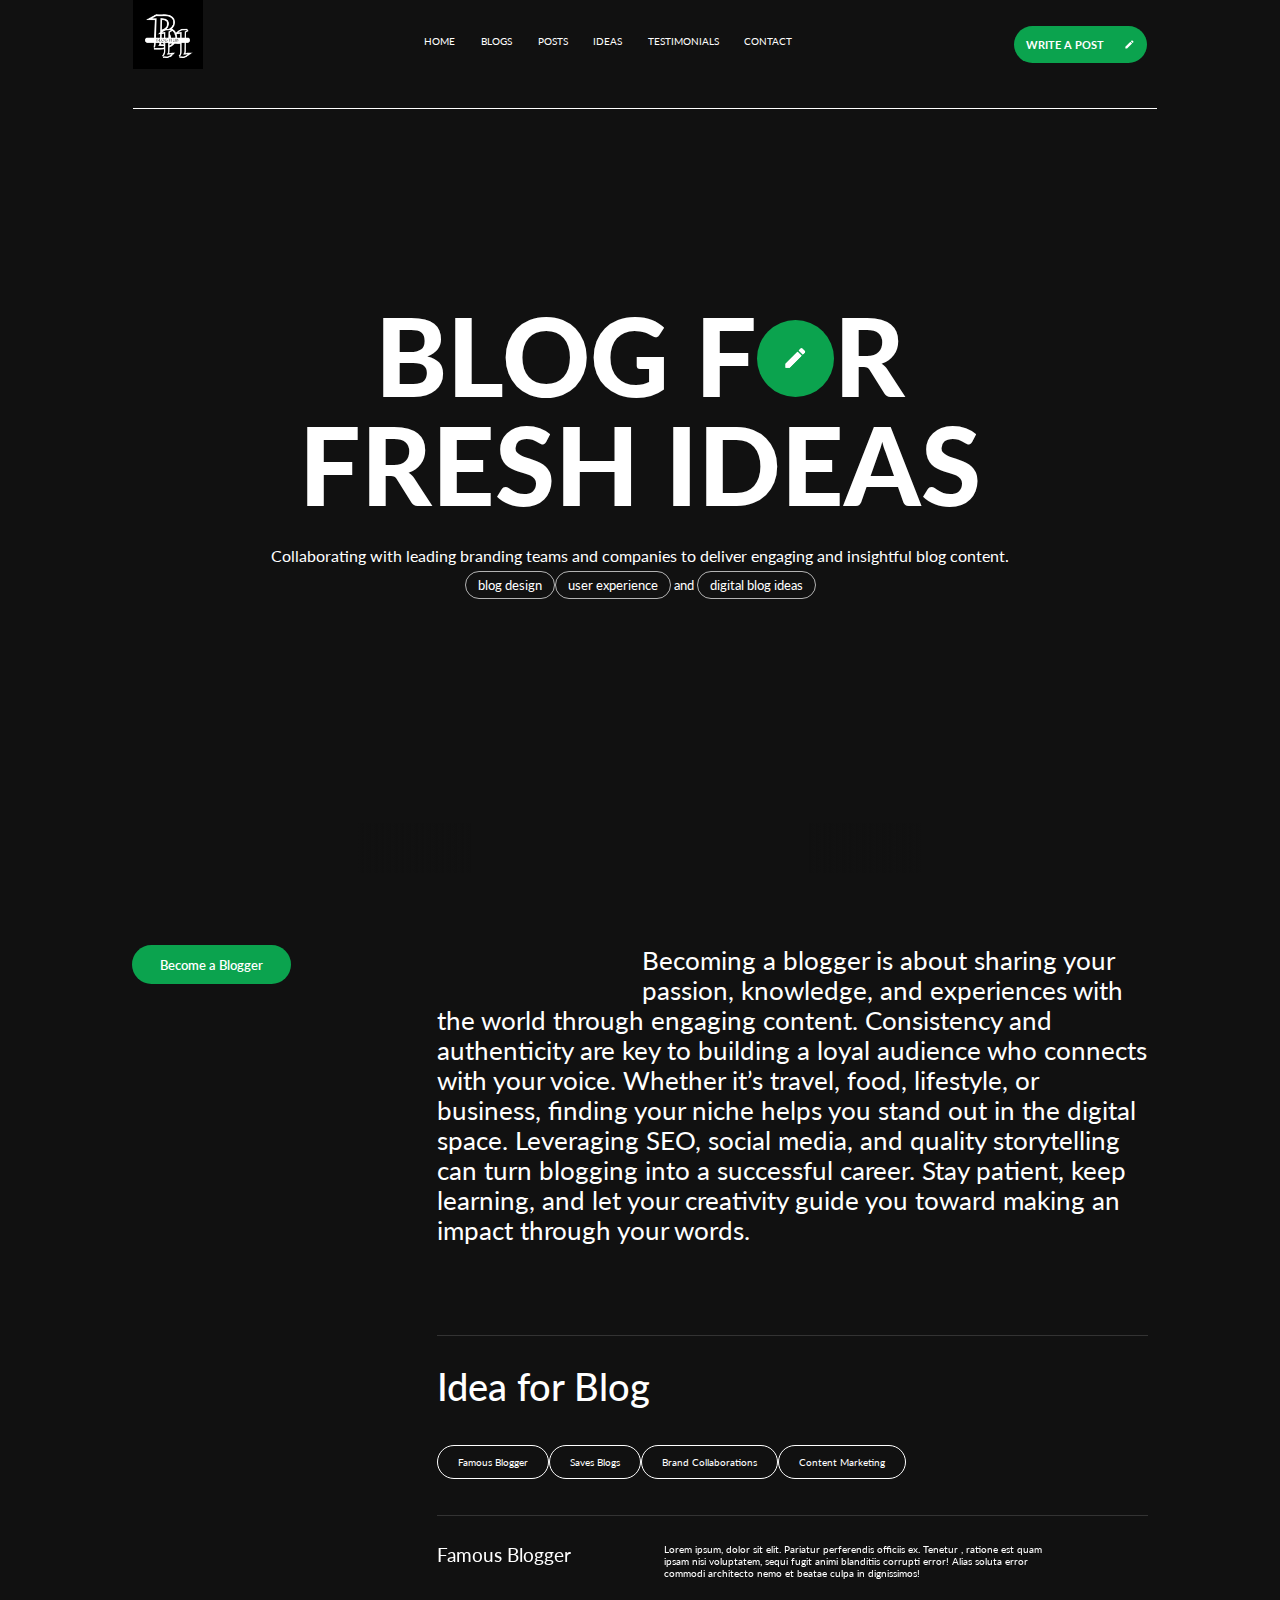
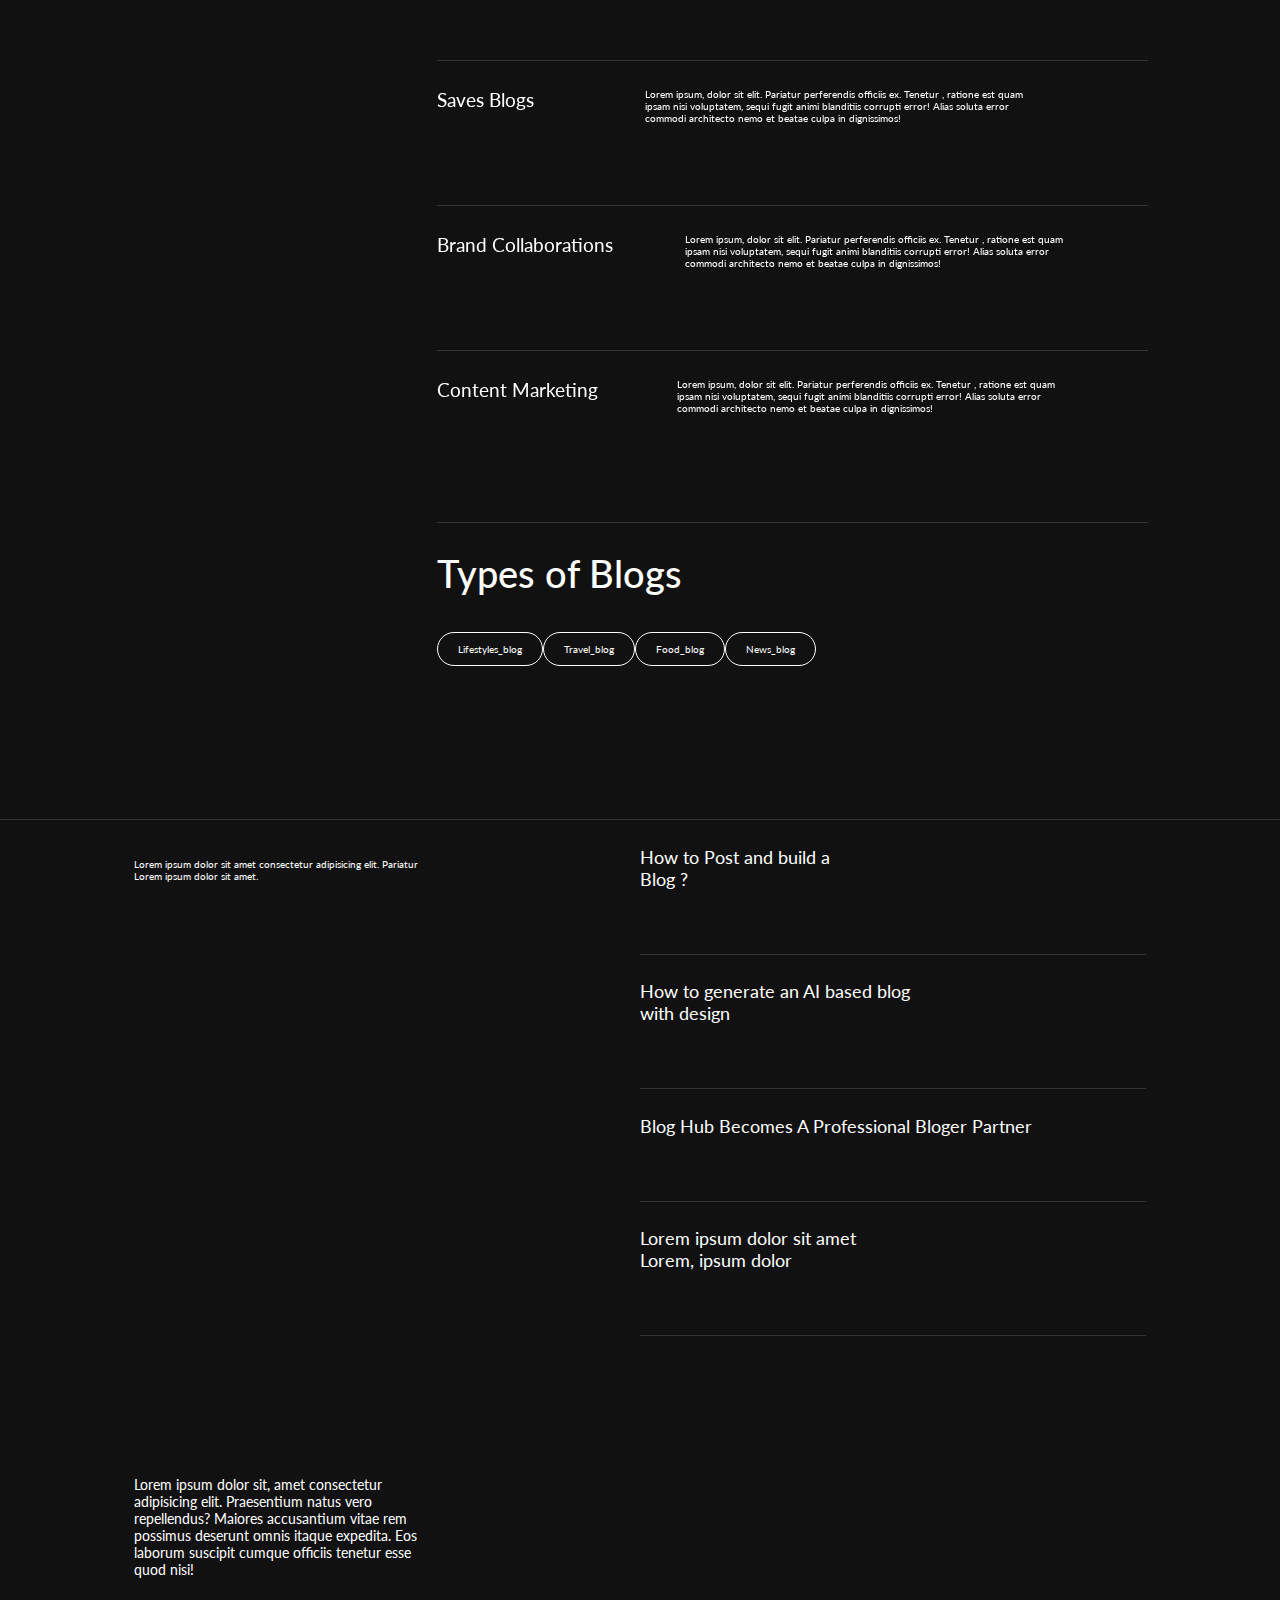
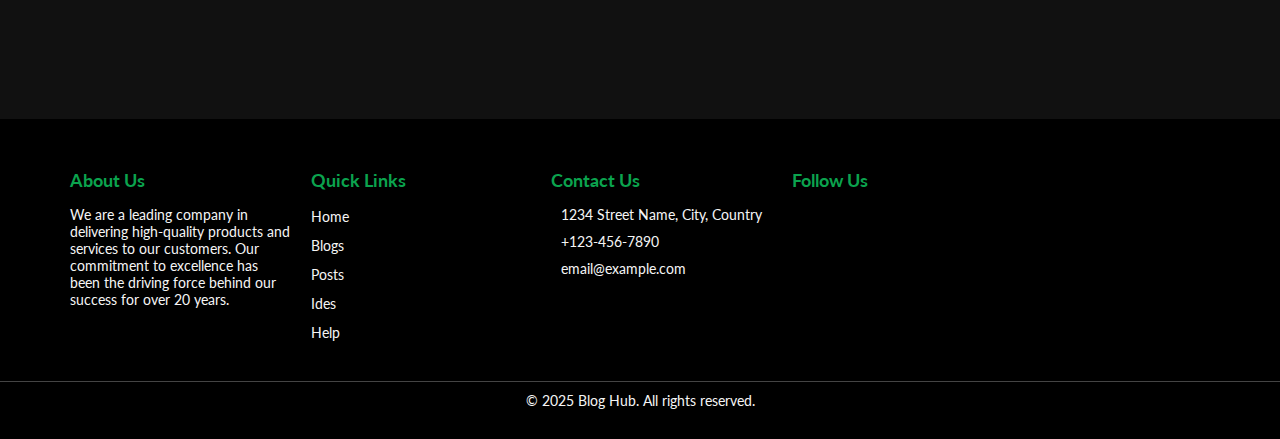
==== commit 5d41ce9f: "Update index.html" ====
--- a/index.html
+++ b/index.html
@@ -34,15 +34,11 @@
       <div class="nav-part2">
         <div class="nav-elem">
           <h4><a href="#main">Home</a></h4>
-          <h5><span>Case Studies</span></h5>
+          
         </div>
         <div class="nav-elem">
           <h4><a href="card.html">Blogs</a></h4>
-          <h5><span>🔥AI & ML</span></h5>
-          <h5><span>FinTech</span></h5>
-          <h5><span>RealEstate</span></h5>
-          <h5><span>E-commerce</span></h5>
-          <h5><span>Web3</span></h5>
+         
         </div>
         <div class="nav-elem">
           <h4><a href="#blur-right">Posts</a></h4>
@@ -344,7 +340,7 @@
                 <a href="#" class="social-icon"><i class="fab fa-youtube"></i></a>
             </div>
             <div class="footer-map">
-                google map
+<!--                 google map -->
             </div>
         </div>
         <div class="footer-bottom">
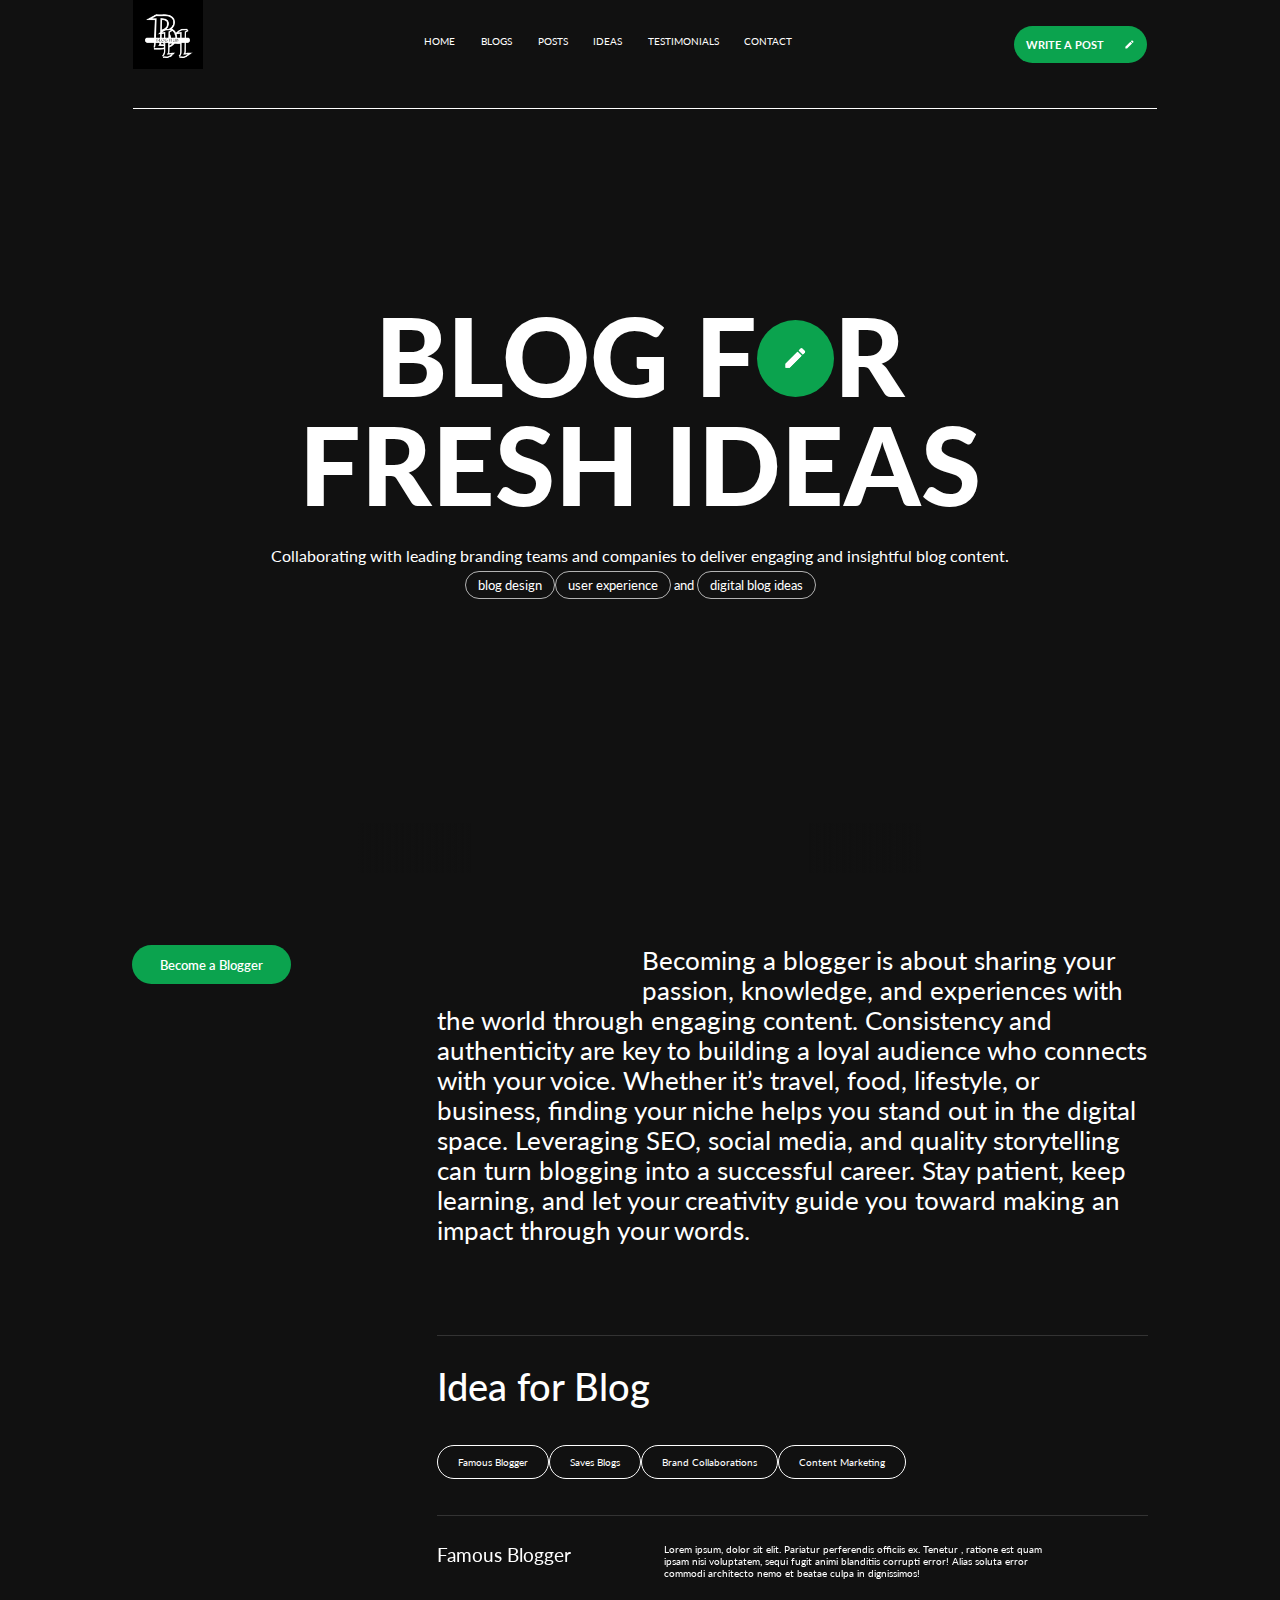
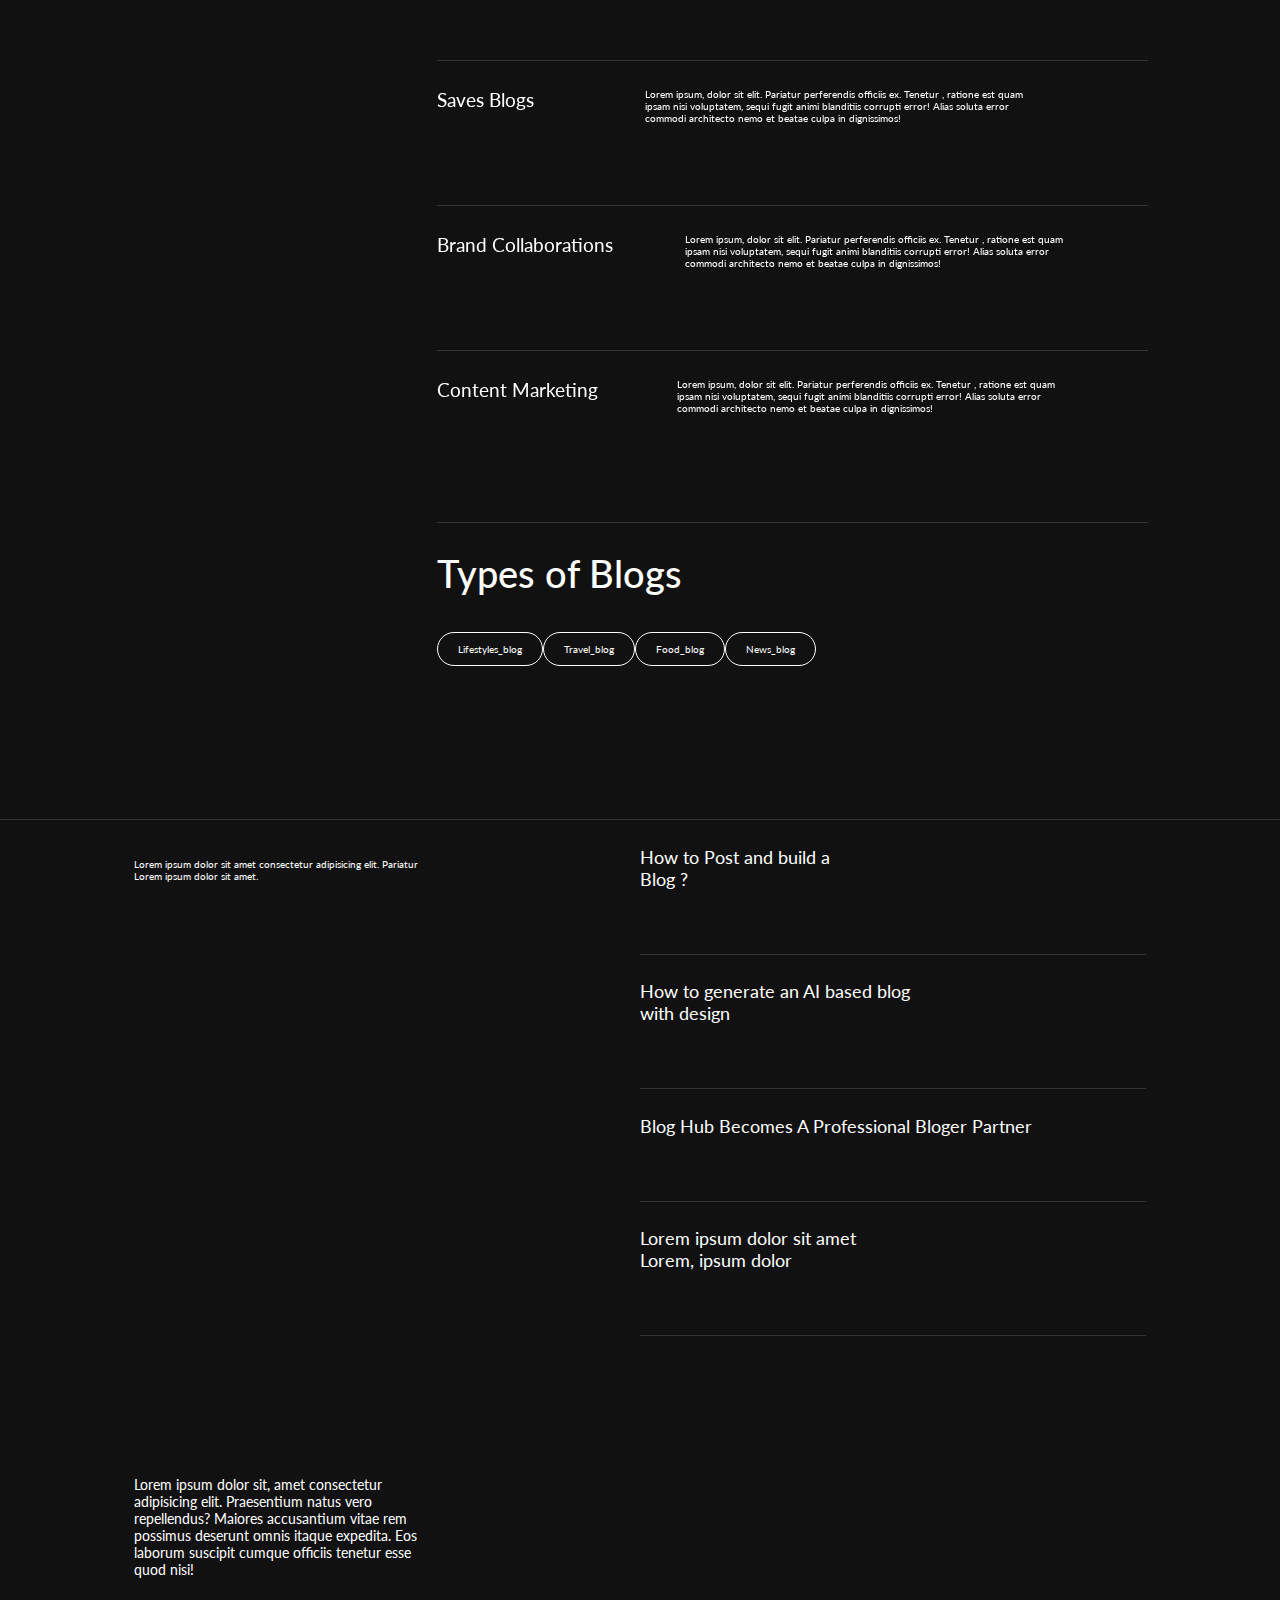
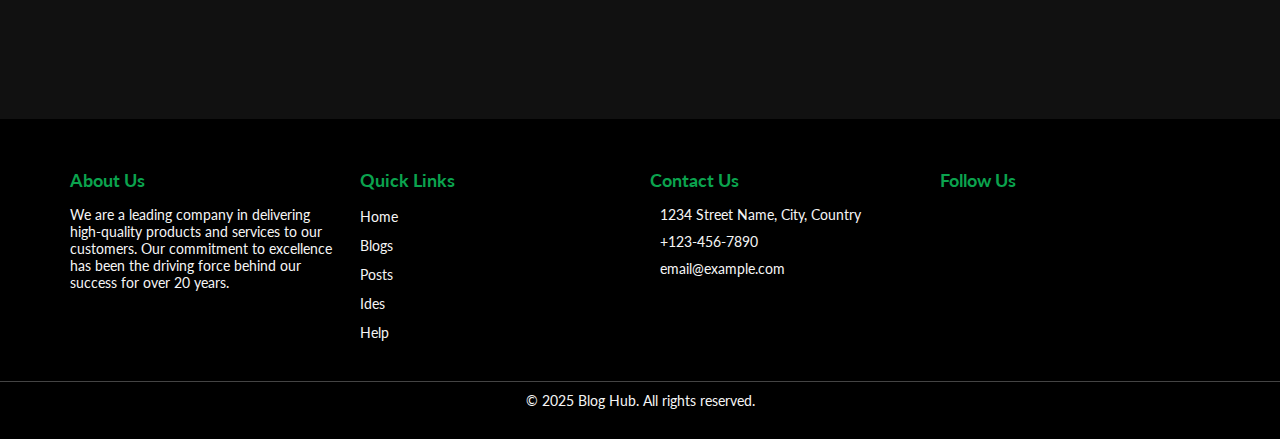
==== commit a0457233: "Update index.html" ====
--- a/index.html
+++ b/index.html
@@ -339,9 +339,9 @@
                 <a href="#" class="social-icon"><i class="fab fa-linkedin-in"></i></a>
                 <a href="#" class="social-icon"><i class="fab fa-youtube"></i></a>
             </div>
-            <div class="footer-map">
-<!--                 google map -->
-            </div>
+<!--             <div class="footer-map">
+                google map
+            </div> -->
         </div>
         <div class="footer-bottom">
             <p>&copy; 2025 Blog Hub. All rights reserved.</p>
